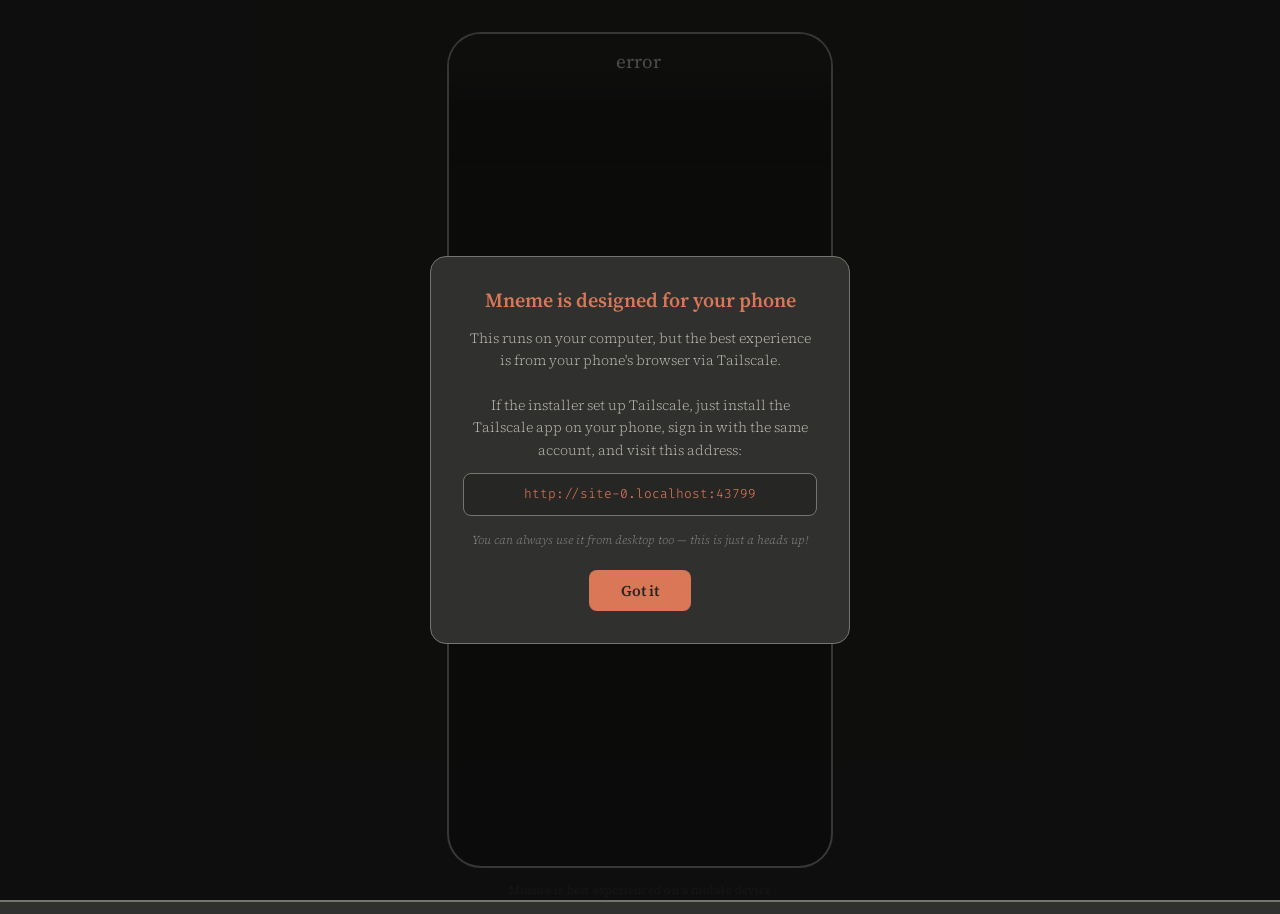
==== src/frontend/index.html @ 17cf58af "Mneme v14.0.0 — local-first AI memory system 14 phases of development. Full changelog in docs/develo" ====
<!DOCTYPE html>
<html lang="en">
<head>
    <meta charset="UTF-8">
    <meta name="viewport" content="width=device-width, initial-scale=1.0, viewport-fit=cover, interactive-widget=resizes-content">
    <title>Mneme Memory System</title>
    <link rel="icon" type="image/svg+xml" href="favicon.svg">
    <link rel="preconnect" href="https://fonts.googleapis.com">
    <link rel="preconnect" href="https://fonts.gstatic.com" crossorigin>
    <link href="https://fonts.googleapis.com/css2?family=Fira+Code:wght@400;500&family=Source+Serif+4:ital,opsz,wght@0,8..60,400;0,8..60,600;1,8..60,400&display=swap" rel="stylesheet">
    <link rel="stylesheet" href="style.css">
</head>
<body>
    <!-- Loading overlay — Mneme logo animation (shown during startup / profile switch) -->
    <div class="loading-overlay" id="loadingOverlay">
        <canvas id="loadingCanvas"></canvas>
    </div>

    <div class="app-container">

        <!-- Progressive blur layers (6 stacked, simulate variable blur under header) -->
        <div class="blur-layer blur-layer-1" aria-hidden="true"></div>
        <div class="blur-layer blur-layer-2" aria-hidden="true"></div>
        <div class="blur-layer blur-layer-3" aria-hidden="true"></div>
        <div class="blur-layer blur-layer-4" aria-hidden="true"></div>
        <div class="blur-layer blur-layer-5" aria-hidden="true"></div>
        <div class="blur-layer blur-layer-6" aria-hidden="true"></div>

        <!-- Header -->
        <header class="header" id="chatHeader">
            <div class="header-left">
                <button class="header-btn" id="backBtn" style="display:none" title="Back" aria-label="Go back">
                    <img src="assets/arrow-back.svg" alt="" width="16" height="14">
                </button>
            </div>
            <div class="header-center" id="headerCenter">
                <span class="header-profile-name" id="profileName"></span>
                <span class="header-model-label" id="headerModelLabel"></span>
            </div>
            <div class="header-right">
                <button class="header-btn" id="forwardBtn" style="display:none" title="Back to conversation" aria-label="Back to conversation">
                    <img src="assets/arrow-back.svg" alt="" width="16" height="14" style="transform:scaleX(-1)">
                </button>
                <button class="header-btn" id="settingsBtnHeader" style="display:none" title="Settings" aria-label="Open settings">
                    <img src="assets/icon-settings.svg" alt="" width="20" height="20">
                </button>
            </div>
        </header>


        <!-- Starting Screen (shown when no history) -->
        <div class="starting-screen" id="startingScreen">
            <div class="starting-icon">
                <div class="model-badge" id="modelBadge">
                    <img class="model-badge-icon" id="modelBadgeIcon" src="assets/model-sonnet.svg" alt="" width="22" height="22">
                    <span class="model-badge-text" id="modelBadgeText">Sonnet</span>
                    <span class="model-badge-version" id="modelBadgeVersion">4.5</span>
                </div>
                <!-- Model selector wrap — shown/hidden as unit, in flow -->
                <div class="model-selector-wrap" id="modelSelectorWrap">
                    <div class="model-selector" id="modelSelector">
                        <button class="model-selector-item" data-model-id="claude-opus-4-6">
                            <img src="assets/model-opus.svg" alt="" width="18" height="18">
                            <span class="model-name">Opus</span><span class="model-version"> 4.6</span>
                        </button>
                        <button class="model-selector-item" data-model-id="claude-sonnet-4-6">
                            <img src="assets/model-sonnet.svg" alt="" width="18" height="18">
                            <span class="model-name">Sonnet</span><span class="model-version"> 4.6</span>
                        </button>
                        <button class="model-selector-item" data-model-id="claude-haiku-4-5">
                            <img src="assets/model-haiku.svg" alt="" width="18" height="18">
                            <span class="model-name">Haiku</span><span class="model-version"> 4.5</span>
                        </button>
                    </div>
                    <div class="model-selector-footer">
                        <button class="model-selector-item others" id="modelOthersBtn">Others</button>
                    </div>
                </div>
            </div>
            <h1 class="starting-headline" id="startingHeadline">Pick a model and we can get started!</h1>
        </div>

        <!-- Profile Selector -->
        <div class="profile-selector hidden" id="profileSelector">
            <div class="profile-selector-wrap">
                <div class="profile-card" id="profileCard">
                    <!-- Rows populated dynamically by JS -->
                </div>
                <div class="profile-new-instance" id="profileNewInstance">
                    New instance
                </div>
            </div>
            <h1 class="profile-greeting" id="profileGreeting"></h1>
        </div>

        <!-- Messages Container (hidden until chat active) -->
        <main class="messages-container hidden" id="messagesContainer">
        </main>

        <!-- Status Float (collapsed bar / expandable cube above input) -->
        <div class="status-float hidden" id="statusFloat">
            <div class="status-float-inner">
                <!-- Status Log Panel (expands above notification bar) -->
                <div class="status-log-panel" id="statusLogPanel"></div>

                <!-- Notification Bar -->
                <div class="notification-bar idle" id="notificationBar">
                    <span class="spinner" id="statusSpinner"></span>
                    <span class="notification-bar-text" id="statusLogHeaderText"></span>
                </div>
            </div>
        </div>

        <!-- Input wrapper — anchors wave controls above input regardless of input height -->
        <div class="input-wrapper" id="inputWrapper">

        <!-- Wave canvas — positioned at bottom: 22px so its center (32px) aligns with wave controls -->
        <canvas id="streamingWave" class="streaming-wave-canvas" aria-hidden="true"></canvas>

        <!-- Wave-level controls (absolute, on the canvas line) -->
        <button class="scroll-to-bottom" id="scrollToBottom" title="Scroll to bottom" aria-label="Scroll to bottom">
            <svg class="chevron-icon chevron-down" viewBox="0 0 16 16" width="20" height="20" fill="none" stroke="currentColor" stroke-width="1.5" stroke-linecap="round" stroke-linejoin="round" aria-hidden="true"><polyline points="6,3 11,8 6,13"/></svg>
        </button>
        <button class="stop-btn" id="stopBtn" title="Stop response" aria-label="Stop response">
            <span class="stop-icon"></span>
        </button>
        <!-- Status pill — shown during continuation phase (command/retrieval results) -->
        <div class="wave-pill" id="wavePill" style="display:none"><span id="wavePillText"></span></div>

        <!-- Input Area -->
        <div class="input-container" id="inputContainer">
            <div class="pending-attachments" id="pendingAttachments"></div>
            <textarea
                class="input-field"
                id="messageInput"
                placeholder="Write to..."
                rows="1"
                aria-label="Message input"
            ></textarea>
            <div class="input-row">
                <div class="input-left-icons">
                    <button class="input-icon-btn" id="attachBtn" title="Attach file" aria-label="Attach file">
                        <img src="assets/icon-plus.svg" alt="" width="17" height="17">
                    </button>
                </div>
                <button class="send-btn" id="sendBtn" title="Send message" aria-label="Send message">
                    <svg class="chevron-icon chevron-up" viewBox="0 0 16 16" width="20" height="20" fill="none" stroke="currentColor" stroke-width="1.5" stroke-linecap="round" stroke-linejoin="round" aria-hidden="true"><polyline points="6,3 11,8 6,13"/></svg>
                </button>
            </div>
            <input type="file" id="fileInput" style="display: none"
                   accept="image/*,.pdf,.txt,.md,.json,.csv">
        </div>
        </div><!-- /input-wrapper -->

        <div class="bottom-drawer-overlay" id="bottomDrawerOverlay"></div>
        <div class="bottom-drawer" id="bottomDrawer">
            <button class="bottom-drawer-option" id="drawerAttachOption">
                <span class="drawer-option-glyph">+</span>
                <span class="drawer-option-label">Attach file</span>
            </button>
            <button class="bottom-drawer-option" id="drawerCommandOption">
                <span class="drawer-option-glyph">@</span>
                <span class="drawer-option-label">Insert command</span>
            </button>
        </div>
        <div class="bottom-drawer commands-drawer" id="commandsDrawer">
            <div class="commands-drawer-body">
                <div class="cmd-section">
                    <div class="cmd-section-label">Memory</div>
                    <div class="cmd-section-desc">Mark messages as important and manage what surfaces in context.</div>
                    <div class="cmd-pills">
                        <button class="cmd-pill" data-cmd="@remember ">save message</button>
                        <button class="cmd-pill" data-cmd="@forget ">archive topic</button>
                    </div>
                </div>
                <div class="cmd-section">
                    <div class="cmd-section-label">Entities</div>
                    <div class="cmd-section-desc">People, places, and projects Mneme tracks with persistent summaries.</div>
                    <div class="cmd-pills">
                        <button class="cmd-pill" data-cmd="@entity list">all entities</button>
                        <button class="cmd-pill" data-cmd="@entity view ">view one</button>
                        <button class="cmd-pill" data-cmd="@entity ">load entity</button>
                    </div>
                </div>
                <div class="cmd-section">
                    <div class="cmd-section-label">Concepts</div>
                    <div class="cmd-section-desc">Named narrative patterns that shape context automatically.</div>
                    <div class="cmd-pills">
                        <button class="cmd-pill" data-cmd="@concept list">full list</button>
                        <button class="cmd-pill" data-cmd="@concept view ">view one</button>
                        <button class="cmd-pill" data-cmd="@concept create ">create new</button>
                        <button class="cmd-pill" data-cmd="@concept edit ">edit existing</button>
                        <button class="cmd-pill" data-cmd="@concept delete ">delete existing</button>
                    </div>
                </div>
                <div class="cmd-section">
                    <div class="cmd-section-label">Files &amp; Artifacts</div>
                    <div class="cmd-section-desc">Uploaded files, attachments, and saved creative or technical work.</div>
                    <div class="cmd-pills">
                        <button class="cmd-pill" data-cmd="@file list">all files</button>
                        <button class="cmd-pill" data-cmd="@file view ">view one</button>
                        <button class="cmd-pill" data-cmd="@describe ">add description</button>
                        <button class="cmd-pill" data-cmd="@artifact ">save artifact</button>
                    </div>
                </div>
            </div>
        </div>
        <!-- Settings Page (full-screen, replaces chat) -->
        <div class="settings-page" id="settingsPage">
            <div class="settings-top-bar">
                <button class="settings-back-btn" id="settingsBackBtn" aria-label="Back">
                    <img src="assets/arrow-back.svg" alt="" width="16" height="14">
                </button>
                <span class="settings-top-label">Profile settings</span>
            </div>
            <div class="settings-page-body">

                <!-- ── IDENTITY ── -->
                <div class="setting-section">
                    <div class="setting-name">Identity</div>
                    <div class="setting-identity-fields" id="identityFields">
                        <div class="setting-identity-field">
                            <span class="setting-identity-label">Your name</span>
                            <div class="setting-input-wrap">
                                <input type="text" class="setting-text-input" id="settingUserName" placeholder="Human" disabled>
                                <button class="setting-field-edit-btn" aria-label="Edit" data-target="settingUserName">
                                    <svg width="14" height="14" viewBox="0 0 14 14" fill="none" stroke="currentColor" stroke-width="1.3" stroke-linecap="round" stroke-linejoin="round">
                                        <path d="M8.5 2.5l3 3M1.5 9.5l-0.5 3.5 3.5-0.5 8-8-3-3z"/>
                                    </svg>
                                </button>
                            </div>
                        </div>
                        <div class="setting-identity-field">
                            <span class="setting-identity-label">Instance name</span>
                            <div class="setting-input-wrap">
                                <input type="text" class="setting-text-input" id="settingInstanceName" placeholder="Assistant" disabled>
                                <button class="setting-field-edit-btn" aria-label="Edit" data-target="settingInstanceName">
                                    <svg width="14" height="14" viewBox="0 0 14 14" fill="none" stroke="currentColor" stroke-width="1.3" stroke-linecap="round" stroke-linejoin="round">
                                        <path d="M8.5 2.5l3 3M1.5 9.5l-0.5 3.5 3.5-0.5 8-8-3-3z"/>
                                    </svg>
                                </button>
                            </div>
                        </div>
                    </div>
                </div>

                <div class="settings-divider"></div>

                <!-- ── MODEL ── -->
                <div class="setting-section">
                    <div class="setting-name">Model</div>
                    <div class="setting-desc">AI model for this profile</div>
                    <div class="setting-model-select">
                        <select class="setting-dropdown" id="settingModelDefault">
                            <option value="claude-sonnet-4-6">Sonnet 4.6</option>
                            <option value="claude-opus-4-6">Opus 4.6</option>
                            <option value="claude-haiku-4-5">Haiku 4.5</option>
                        </select>
                    </div>
                </div>

                <div class="setting-section setting-section-toggle">
                    <div class="setting-toggle-row">
                        <div>
                            <div class="setting-name">Use Haiku (testing mode)</div>
                            <div class="setting-desc">Switch to Haiku for cheap testing</div>
                        </div>
                        <label class="toggle-switch">
                            <input type="checkbox" id="settingTestingModel">
                            <span class="toggle-track"><span class="toggle-thumb"></span></span>
                        </label>
                    </div>
                </div>

                <!-- Temperature (hidden when thinking is enabled) -->
                <div class="setting-section" id="settingTemperatureSection">
                    <div class="setting-name">Temperature</div>
                    <div class="setting-desc">Response randomness. Hidden when thinking is enabled (fixed at 1.0).</div>
                    <div class="setting-slider-wrap">
                        <input class="setting-slider" type="range" id="settingTemperature" min="0" max="1" step="0.1">
                        <div class="setting-slider-value" id="settingTemperatureValue">1.0</div>
                    </div>
                </div>

                <div class="settings-divider"></div>

                <!-- ── THINKING ── -->
                <div class="setting-section setting-section-toggle">
                    <div class="setting-toggle-row">
                        <div>
                            <div class="setting-name">Extended thinking</div>
                            <div class="setting-desc">Chain-of-thought reasoning before responses. Requires streaming.</div>
                        </div>
                        <label class="toggle-switch">
                            <input type="checkbox" id="settingThinkingEnabled">
                            <span class="toggle-track"><span class="toggle-thumb"></span></span>
                        </label>
                    </div>
                </div>

                <div class="setting-section" id="settingThinkingBudgetSection">
                    <div class="setting-name">Thinking budget</div>
                    <div class="setting-desc">Max tokens for thinking before each response</div>
                    <div class="setting-slider-wrap">
                        <input class="setting-slider" type="range" id="settingThinkingBudget" min="5000" max="50000" step="1000">
                        <div class="setting-slider-value" id="settingThinkingBudgetValue">10000</div>
                    </div>
                </div>

                <div class="settings-divider"></div>

                <!-- ── CONTEXT ── -->
                <div class="setting-section">
                    <div class="setting-name">Recent messages budget</div>
                    <div class="setting-desc">Token budget for recent conversation history (active tier)</div>
                    <div class="setting-slider-wrap">
                        <input class="setting-slider" type="range" id="settingRecentTokens" min="5000" max="200000" step="5000">
                        <div class="setting-slider-value" id="settingRecentTokensValue">70000</div>
                    </div>
                </div>

                <div class="settings-divider"></div>

                <!-- ── RETRIEVAL ── -->
                <div class="settings-scope-label">All profiles</div>
                <div class="setting-section">
                    <div class="setting-name">Retrieval sensitivity</div>
                    <div class="setting-desc">How closely memories must match to get shown to AI. Lower is broader.</div>
                    <div class="setting-slider-wrap">
                        <input class="setting-slider" type="range" id="settingRetrieval" min="0.1" max="0.6" step="0.05">
                        <div class="setting-slider-value" id="settingRetrievalValue">0.25</div>
                    </div>
                </div>

                <div class="setting-section">
                    <div class="setting-name">Memory retrieval limit</div>
                    <div class="setting-desc">How many memory messages get retrieved to AI per turn</div>
                    <div class="setting-slider-wrap">
                        <input class="setting-slider" type="range" id="settingMaxRetrieval" min="3" max="30" step="1">
                        <div class="setting-slider-value" id="settingMaxRetrievalValue">10</div>
                    </div>
                </div>

                <div class="setting-section">
                    <div class="setting-name">Entity summaries per turn</div>
                    <div class="setting-desc">How many entity summaries are injected into context</div>
                    <div class="setting-slider-wrap">
                        <input class="setting-slider" type="range" id="settingMaxEntities" min="1" max="8" step="1">
                        <div class="setting-slider-value" id="settingMaxEntitiesValue">3</div>
                    </div>
                </div>

                <div class="setting-section">
                    <div class="setting-name">Concepts per turn</div>
                    <div class="setting-desc">How many narrative concepts are injected into context</div>
                    <div class="setting-slider-wrap">
                        <input class="setting-slider" type="range" id="settingMaxConcepts" min="1" max="5" step="1">
                        <div class="setting-slider-value" id="settingMaxConceptsValue">2</div>
                    </div>
                </div>

                <div class="setting-section">
                    <div class="setting-name">Recent files shown</div>
                    <div class="setting-desc">How many file attachments are listed in context</div>
                    <div class="setting-slider-wrap">
                        <input class="setting-slider" type="range" id="settingMaxFiles" min="1" max="15" step="1">
                        <div class="setting-slider-value" id="settingMaxFilesValue">5</div>
                    </div>
                </div>

                <div class="setting-section">
                    <div class="setting-name">Retrieval weights</div>
                    <div class="setting-desc">How retrieval scores are balanced. Drag handles to adjust.</div>
                    <div class="setting-weights-bar" id="settingWeightsBar">
                        <div class="weight-zone weight-semantic" id="weightSemantic">
                            <span class="weight-label">Semantic</span>
                            <span class="weight-value" id="weightSemanticValue">0.4</span>
                        </div>
                        <div class="weight-handle" id="weightHandle1" tabindex="0"></div>
                        <div class="weight-zone weight-importance" id="weightImportance">
                            <span class="weight-label">Importance</span>
                            <span class="weight-value" id="weightImportanceValue">0.4</span>
                        </div>
                        <div class="weight-handle" id="weightHandle2" tabindex="0"></div>
                        <div class="weight-zone weight-recency" id="weightRecency">
                            <span class="weight-label">Recency</span>
                            <span class="weight-value" id="weightRecencyValue">0.2</span>
                        </div>
                        <div class="weight-handle" id="weightHandle3" tabindex="0"></div>
                        <div class="weight-zone weight-entity-match" id="weightEntityMatch">
                            <span class="weight-label">Match</span>
                            <span class="weight-value" id="weightEntityMatchValue">0.15</span>
                        </div>
                    </div>
                </div>

                <div class="setting-section">
                    <div class="setting-name">Deep archive age</div>
                    <div class="setting-desc">Messages older than this require @recall --deep to search</div>
                    <div class="setting-slider-wrap">
                        <input class="setting-slider" type="range" id="settingArchiveAge" min="30" max="365" step="15">
                        <div class="setting-slider-value" id="settingArchiveAgeValue">180</div>
                    </div>
                </div>

                <div class="settings-divider"></div>

                <!-- ── FEATURES ── -->
                <div class="settings-scope-label">Profile settings</div>
                <div class="setting-section">
                    <div class="setting-name">Features</div>
                </div>

                <div class="setting-section setting-section-toggle">
                    <div class="setting-toggle-row">
                        <div>
                            <div class="setting-toggle-name">Narrative concepts</div>
                            <div class="setting-desc">Keyword-triggered interpretive meta-memories</div>
                        </div>
                        <label class="toggle-switch">
                            <input type="checkbox" id="settingConcepts">
                            <span class="toggle-track"><span class="toggle-thumb"></span></span>
                        </label>
                    </div>
                </div>

                <div class="setting-section setting-section-toggle">
                    <div class="setting-toggle-row">
                        <div>
                            <div class="setting-toggle-name">Entity summaries</div>
                            <div class="setting-desc">Auto-generated historical context per entity</div>
                        </div>
                        <label class="toggle-switch">
                            <input type="checkbox" id="settingEntities">
                            <span class="toggle-track"><span class="toggle-thumb"></span></span>
                        </label>
                    </div>
                </div>

                <div class="setting-section setting-section-toggle">
                    <div class="setting-toggle-row">
                        <div>
                            <div class="setting-toggle-name">File attachments</div>
                            <div class="setting-desc">Images, PDFs, text, and JSON files</div>
                        </div>
                        <label class="toggle-switch">
                            <input type="checkbox" id="settingAttachments">
                            <span class="toggle-track"><span class="toggle-thumb"></span></span>
                        </label>
                    </div>
                </div>

                <div class="setting-section setting-section-toggle">
                    <div class="setting-toggle-row">
                        <div>
                            <div class="setting-toggle-name">Text-to-speech</div>
                            <div class="setting-desc">ElevenLabs TTS. Requires API key in config.json.</div>
                            <a href="https://elevenlabs.io/app/voice-library" target="_blank" class="setting-feature-link" id="ttsVoiceLink" style="display:none">Browse voices on ElevenLabs</a>
                        </div>
                        <label class="toggle-switch">
                            <input type="checkbox" id="settingTTS">
                            <span class="toggle-track"><span class="toggle-thumb"></span></span>
                        </label>
                    </div>
                </div>

                <div class="setting-section setting-section-toggle">
                    <div class="setting-toggle-row">
                        <div>
                            <div class="setting-toggle-name">Timeline</div>
                            <div class="setting-desc">7-day rolling window of daily summaries</div>
                        </div>
                        <label class="toggle-switch">
                            <input type="checkbox" id="settingTimeline">
                            <span class="toggle-track"><span class="toggle-thumb"></span></span>
                        </label>
                    </div>
                </div>

                <div class="setting-section setting-section-toggle">
                    <div class="setting-toggle-row">
                        <div>
                            <div class="setting-toggle-name">AI Notes</div>
                            <div class="setting-desc">Persistent AI-managed notes in named sections</div>
                        </div>
                        <label class="toggle-switch">
                            <input type="checkbox" id="settingNotes">
                            <span class="toggle-track"><span class="toggle-thumb"></span></span>
                        </label>
                    </div>
                </div>

                <!-- ── SAVE ── -->
                <button class="settings-save-btn" id="settingsSaveBtn">Save changes</button>
                <div class="settings-save-status" id="settingsSaveStatus"></div>

                <div class="settings-divider"></div>

                <!-- ── API KEYS ── -->
                <div class="settings-scope-label">All profiles</div>
                <div class="setting-section">
                    <div class="setting-name">API Keys</div>
                    <div class="setting-desc">Keys are stored locally and sent only to their respective providers</div>
                    <div class="setting-identity-row">
                        <div class="setting-identity-fields" id="apiKeyFields">
                            <div class="setting-identity-field">
                                <span class="setting-identity-label">Anthropic</span>
                                <input type="password" class="setting-text-input" id="settingAnthropicKey" placeholder="sk-ant-..." disabled>
                            </div>
                            <div class="setting-identity-field">
                                <span class="setting-identity-label">OpenAI</span>
                                <input type="password" class="setting-text-input" id="settingOpenaiKey" placeholder="sk-..." disabled>
                            </div>
                            <div class="setting-identity-field">
                                <span class="setting-identity-label">ElevenLabs</span>
                                <input type="password" class="setting-text-input" id="settingElevenlabsKey" placeholder="Optional" disabled>
                            </div>
                        </div>
                        <button class="setting-edit-btn" id="apiKeyEditBtn">Edit</button>
                    </div>
                </div>

                <div class="settings-divider"></div>

                <!-- ── STATS (read-only) ── -->
                <div class="setting-section">
                    <div class="setting-name">Context budgets</div>
                    <div class="stats-grid">
                        <span class="stats-label">Recent</span>
                        <span class="stats-value" id="statRecentBudget">—</span>
                        <span class="stats-label">Memory</span>
                        <span class="stats-value" id="statMemoryBudget">—</span>
                        <span class="stats-label">Entity</span>
                        <span class="stats-value" id="statEntityBudget">—</span>
                        <span class="stats-label">Concept</span>
                        <span class="stats-value" id="statConceptBudget">—</span>
                    </div>
                </div>

                <div class="setting-section">
                    <div class="setting-name">Memory tiers</div>
                    <div class="stats-grid">
                        <span class="stats-label">Active</span>
                        <span class="stats-value" id="statActiveTier">—</span>
                        <span class="stats-label">Standard</span>
                        <span class="stats-value" id="statStandardTier">—</span>
                        <span class="stats-label">Deep archive</span>
                        <span class="stats-value" id="statDeepTier">—</span>
                    </div>
                </div>

                <div class="setting-section">
                    <a href="https://console.anthropic.com/workspaces/default/cost" target="_blank" class="settings-external-link">
                        View usage on Anthropic Console
                    </a>
                </div>

            </div>
        </div>

        <!-- Model change confirmation popup -->
        <div class="settings-confirm-overlay" id="settingsConfirmOverlay">
            <div class="settings-confirm-box">
                <div class="settings-confirm-text" id="settingsConfirmText"></div>
                <div class="settings-confirm-actions">
                    <button class="settings-confirm-cancel" id="settingsConfirmCancel">Cancel</button>
                    <button class="settings-confirm-ok" id="settingsConfirmOk">Change</button>
                </div>
            </div>
        </div>

    </div><!-- /app-container -->

    <!-- Loading Indicator (hidden) -->
    <div class="loading-indicator" id="loadingIndicator">
        <span class="loading-dots">AI is thinking</span>
    </div>

    <!-- Error Banner -->
    <div class="error-banner" id="errorBanner" role="alert">
        <span class="error-message" id="errorMessage"></span>
        <button class="error-close" id="errorClose" aria-label="Close error message">&times;</button>
    </div>




    <p class="desktop-hint" aria-hidden="true">Mneme is best experienced on a mobile device</p>
    <p class="resize-notice">Make the window a little taller to use Mneme</p>

    <!-- Mobile access notification — shown once on first desktop visit -->
    <div class="mobile-notify-overlay" id="mobileNotifyOverlay">
        <div class="mobile-notify-card">
            <div class="mobile-notify-title">Mneme is designed for your phone</div>
            <div class="mobile-notify-body">
                This runs on your computer, but the best experience is from your phone's browser via Tailscale.
                <br><br>
                If the installer set up Tailscale, just install the Tailscale app on your phone, sign in with the same account, and visit this address:
                <div class="mobile-notify-url" id="mobileNotifyUrl"></div>
                <span class="mobile-notify-hint">You can always use it from desktop too — this is just a heads up!</span>
            </div>
            <button class="mobile-notify-dismiss" id="mobileNotifyDismiss">Got it</button>
        </div>
    </div>

    <script src="app.js"></script>
</body>
</html>
---- src/frontend/style.css ----
/* Mneme Memory System - Warm Dark Theme
   Source Serif 4 for prose, Fira Code for status. Coral accents.
*/

@import url('https://fonts.googleapis.com/css2?family=Source+Serif+4:ital,opsz,wght@0,8..60,300;0,8..60,400;0,8..60,600;1,8..60,300;1,8..60,400&family=Fira+Code:wght@300;400&display=swap');

* {
    margin: 0;
    padding: 0;
    box-sizing: border-box;
}

:root {
    /* Colors */
    --slate: #262624;
    --gravel: #30302e;
    --granite: #878787;
    --andesite: #a2a2a2;
    --chalk: #76746e;
    --coral: #d97757;
    --coral-50: rgba(217, 119, 87, 0.5);
    --coral-15: rgba(217, 119, 87, 0.15);
    --coral-20: rgba(217, 119, 87, 0.2);
    --white: #ffffff;
    --error: #ff4444;

    /* Borders */
    --border: 2px;
    --border-light: 1px;

    /* Typography */
    --font-serif: 'Source Serif 4', Georgia, 'Times New Roman', serif;
    --font-mono: 'Fira Code', 'SF Mono', 'Cascadia Code', Consolas, monospace;
    --fs: 15px;
    --fs-small: 12px;
    --fs-heading: 38px;
    --lh: 22px;
    --lh-body: 20px;

    /* Effects */
    --shadow-card: 0px 4px 8px rgba(0, 0, 0, 0.1);
    --shadow-input: 0px -2px 5px rgba(0, 0, 0, 0.15);

    /* Header height */
    --header-h: 78px;

    /* Safe areas */
    --safe-area-top: env(safe-area-inset-top);
    --safe-area-bottom: env(safe-area-inset-bottom);
    --safe-area-left: env(safe-area-inset-left);
    --safe-area-right: env(safe-area-inset-right);
}

body {
    font-family: var(--font-serif);
    font-size: var(--fs);
    font-weight: 300;
    line-height: var(--lh);
    background-color: var(--slate);
    color: var(--white);
    height: 100vh;
    height: 100dvh;
    display: flex;
    flex-direction: column;
    align-items: center;
    overflow: hidden;
    padding-top: var(--safe-area-top);
    padding-left: var(--safe-area-left);
    padding-right: var(--safe-area-right);
    padding-bottom: var(--safe-area-bottom);
    -webkit-font-smoothing: antialiased;
    -moz-osx-font-smoothing: grayscale;
}

/* ── APP CONTAINER ──────────────────────────────── */

.app-container {
    width: 100%;
    max-width: 650px;
    height: 100%;
    display: flex;
    flex-direction: column;
    position: relative;
    overflow: clip;
}

/* Progressive blur zone — 5 layers, each with its own height so layers are fully
   opaque across most of their range. Only the last ~4px fades to transparent,
   minimising the "foggy scatter" that comes from blending semi-opaque blurred
   content with the original. Result: defocused text at top → sharp text below.

   Each layer fades in at the top AND out at the bottom (transparent→black→black→transparent)
   so the zone entry is soft, not abrupt. Heights use equal +14px steps, extended lower.
   Layer heights: 20 → 34 → 48 → 62 → 76 → 90px. All start at top: 36px (text baseline). */
.blur-layer {
    position: absolute;
    top: 36px;
    left: 0;
    right: 0;
    z-index: 99;  /* behind header (100), in front of messages */
    pointer-events: none;
}
/* Layer 1 — 20px, heaviest blur. Fade-in ~25% (~5px), fade-out last 30%. */
.blur-layer-1 {
    height: 20px;
    backdrop-filter: blur(20px);
    -webkit-backdrop-filter: blur(20px);
    -webkit-mask-image: linear-gradient(to bottom, transparent 0%, black 25%, black 70%, transparent 100%);
    mask-image: linear-gradient(to bottom, transparent 0%, black 25%, black 70%, transparent 100%);
}
/* Layer 2 — 34px (+14px). Fade-in ~15% (~5px). */
.blur-layer-2 {
    height: 34px;
    backdrop-filter: blur(12px);
    -webkit-backdrop-filter: blur(12px);
    -webkit-mask-image: linear-gradient(to bottom, transparent 0%, black 15%, black 80%, transparent 100%);
    mask-image: linear-gradient(to bottom, transparent 0%, black 15%, black 80%, transparent 100%);
}
/* Layer 3 — 48px (+14px). Fade-in ~10% (~5px). */
.blur-layer-3 {
    height: 48px;
    backdrop-filter: blur(6px);
    -webkit-backdrop-filter: blur(6px);
    -webkit-mask-image: linear-gradient(to bottom, transparent 0%, black 10%, black 84%, transparent 100%);
    mask-image: linear-gradient(to bottom, transparent 0%, black 10%, black 84%, transparent 100%);
}
/* Layer 4 — 62px (+14px). Fade-in ~8% (~5px). */
.blur-layer-4 {
    height: 62px;
    backdrop-filter: blur(3px);
    -webkit-backdrop-filter: blur(3px);
    -webkit-mask-image: linear-gradient(to bottom, transparent 0%, black 8%, black 87%, transparent 100%);
    mask-image: linear-gradient(to bottom, transparent 0%, black 8%, black 87%, transparent 100%);
}
/* Layer 5 — 92px (+16px), barely defocused. Fade-out starts at 76% for
   a longer, gentler taper so it doesn't cut off mid-word. */
.blur-layer-5 {
    height: 92px;
    backdrop-filter: blur(1.5px);
    -webkit-backdrop-filter: blur(1.5px);
    -webkit-mask-image: linear-gradient(to bottom, transparent 0%, black 6%, black 76%, transparent 100%);
    mask-image: linear-gradient(to bottom, transparent 0%, black 6%, black 76%, transparent 100%);
}
/* Layer 6 — 112px (+20px), whisper blur — text almost sharp, eases the zone to zero. */
.blur-layer-6 {
    height: 112px;
    backdrop-filter: blur(0.6px);
    -webkit-backdrop-filter: blur(0.6px);
    -webkit-mask-image: linear-gradient(to bottom, transparent 0%, black 5%, black 78%, transparent 100%);
    mask-image: linear-gradient(to bottom, transparent 0%, black 5%, black 78%, transparent 100%);
}

/* ── HEADER (absolute overlay — messages scroll under gradient) ── */

.header {
    position: absolute;
    top: 0;
    left: 0;
    right: 0;
    z-index: 100;
    height: var(--header-h);
    /* Figma: backdrop-blur 0px — gradient only, no blur */
    background: linear-gradient(to bottom, #30302e 0%, #30302e 45%, rgba(48, 48, 46, 0) 100%);
    display: flex;
    align-items: flex-start;
    justify-content: space-between;
    padding: 16px 16px 0;
    pointer-events: none;
}

.header-left,
.header-right,
.header-center {
    pointer-events: auto;
}

.header-left,
.header-right {
    flex-shrink: 0;
    display: flex;
    align-items: center;
}

.header-center {
    flex: 1;
    display: flex;
    align-items: center;
    justify-content: center;
    gap: 4px;
    cursor: pointer;
}

.header-profile-name {
    font-family: var(--font-serif);
    font-size: 19px;
    font-weight: 400;
    color: var(--white);
    white-space: nowrap;
}

.header-model-label {
    font-family: var(--font-serif);
    font-size: 19px;
    font-weight: 400;
    color: var(--granite);
    white-space: nowrap;
}

.header-btn {
    background: none;
    border: none;
    cursor: pointer;
    padding: 4px 6px;
    display: flex;
    align-items: center;
    justify-content: center;
    opacity: 0.8;
    transition: opacity 0.15s;
}

.header-btn:hover {
    opacity: 1;
}

.header-btn img {
    display: block;
}

/* ── STARTING SCREEN ─────────────────────────────── */

.starting-screen {
    flex: 1;
    display: flex;
    flex-direction: column;
    align-items: center;
    justify-content: center;
    padding: 0 108px 160px;
    padding-top: calc(var(--header-h) + 30px);
    gap: 20px;
}

.starting-screen.hidden {
    display: none;
}

.starting-icon {
    display: flex;
    flex-direction: column;
    align-items: center;
}

.model-badge {
    display: flex;
    align-items: center;
    gap: 7px;
    background: var(--gravel);
    border: var(--border) solid var(--chalk);
    border-radius: 20px;
    padding: 7px 14px 7px 10px;
    cursor: pointer;
    white-space: nowrap;
}

.model-badge-icon {
    width: 22px;
    height: 22px;
    flex-shrink: 0;
}

.model-badge-text {
    font-family: var(--font-serif);
    font-size: var(--fs);
    font-weight: 400;
    color: var(--white);
}

.model-badge-version {
    font-family: var(--font-serif);
    font-size: var(--fs);
    font-weight: 400;
    color: var(--granite);
}

.starting-headline {
    font-family: var(--font-serif);
    font-size: var(--fs-heading);
    font-weight: 400;
    color: var(--white);
    text-align: center;
    line-height: 1.15;
}

/* Typewriter cursor for starting headline during profile creation */
.starting-headline .typewriter-cursor {
    display: inline-block;
    width: 2px;
    height: 0.9em;
    background: var(--coral);
    margin-left: 2px;
    vertical-align: baseline;
    animation: blink 0.6s step-end infinite;
}

@keyframes blink {
    50% { opacity: 0; }
}

/* ── LOADING OVERLAY ────────────────────────────── */

.loading-overlay {
    position: fixed;
    inset: 0;
    z-index: 9999;
    background: var(--slate);
    display: flex;
    align-items: center;
    justify-content: center;
    transition: opacity 0.4s ease;
}

.loading-overlay.hidden {
    opacity: 0;
    pointer-events: none;
}

.loading-overlay canvas {
    width: 60px;
    height: 64px;
    display: block;
}

/* ── PROFILE SELECTOR ───────────────────────────── */

.profile-selector {
    flex: 1;
    display: flex;
    flex-direction: column;
    align-items: center;
    justify-content: center;
    padding: 0 60px 160px;
    padding-top: calc(var(--header-h) + 30px);
    gap: 24px;
}

.profile-selector-wrap {
    display: flex;
    flex-direction: column;
    align-items: stretch;
    width: max-content;
}

.profile-selector.hidden {
    display: none;
}

.profile-card {
    display: flex;
    flex-direction: column;
    background: var(--gravel);
    border: var(--border) solid var(--chalk);
    border-radius: 20px;
    box-shadow: var(--shadow-card);
    padding: 0;
    position: relative;
    z-index: 2;
    overflow: hidden;
}

.profile-row {
    display: flex;
    align-items: center;
    gap: 8px;
    padding: 6px 14px;
    cursor: pointer;
    border-radius: 0;
    background: none;
    border: none;
    color: var(--white);
    font-family: var(--font-serif);
    font-size: var(--fs);
    font-weight: 400;
    text-align: left;
}

.profile-row.profile-hover {
    background: rgba(217, 119, 87, 0.1);
}

.profile-row img {
    width: 18px;
    height: 18px;
    flex-shrink: 0;
}

.profile-row-name {
    color: var(--white);
}

.profile-row-model {
    color: var(--andesite);
}

.profile-row-version {
    color: var(--granite);
}

/* no active highlight for now */

.profile-new-instance {
    background: rgba(48, 48, 46, 0.5);
    border: var(--border) solid var(--chalk);
    border-top: none;
    border-radius: 0 0 20px 20px;
    position: relative;
    z-index: 1;
    margin-top: -16px;
    padding-top: 22px;
    padding-bottom: 8px;
    display: flex;
    justify-content: center;
    cursor: pointer;
    font-family: var(--font-serif);
    font-size: var(--fs);
    font-weight: 400;
    color: rgba(255, 255, 255, 0.8);
}

.profile-new-instance:hover {
    color: var(--white);
}

.profile-greeting {
    font-family: var(--font-serif);
    font-size: 27px;
    font-weight: 400;
    color: var(--white);
    text-align: center;
    line-height: 1.35;
    margin-top: 8px;
}

/* ── MESSAGES ────────────────────────────────────── */

.messages-container {
    /* Start from the very top — header gradient overlays and creates fade effect */
    flex: 1;
    overflow-y: auto;
    padding: 30px 16px 60px;
    scroll-behavior: smooth;
    /* Let touch events bubble through for scroll — header handles its own events */
    -webkit-overflow-scrolling: touch;
    /* Anchor messages to bottom when conversation is sparse */
    display: flex;
    flex-direction: column;
}

/* Spacer that consumes empty space above messages, pushing them toward the bottom.
   Shrinks to 0 when messages overflow — no effect on scroll behaviour. */
.messages-container::before {
    content: '';
    flex: 1;
}

/* When status-float is hidden its -60px margin-top overlap disappears,
   so the compensating bottom padding is no longer needed. */
.app-container:has(> .status-float.hidden) .messages-container {
    padding-bottom: 16px;
}

.messages-container.hidden {
    display: none;
}

.messages-container::-webkit-scrollbar {
    width: 3px;
}

.messages-container::-webkit-scrollbar-track {
    background: transparent;
}

.messages-container::-webkit-scrollbar-thumb {
    background: var(--chalk);
    border-radius: 2px;
    opacity: 0.5;
}

/* ── WELCOME (removed on first message) ─────────── */

.welcome-message {
    display: none;
}

/* ── MESSAGE ITEMS ───────────────────────────────── */

.message {
    margin-bottom: 16px;
    animation: fade 0.15s ease;
    position: relative;
}

@keyframes fade { from { opacity: 0; } to { opacity: 1; } }

/* User message — right-aligned bubble */
.message.user {
    display: flex;
    flex-direction: column;
    align-items: flex-end;
}

.message.user .message-content {
    background: var(--gravel);
    border: var(--border) solid var(--chalk);
    /* top-left top-right bottom-right bottom-left — 1px gives the chat "tail" */
    border-radius: 24px 24px 1px 24px;
    padding: 11px 20px 13px;
    width: fit-content;
    max-width: 100%;
    word-wrap: break-word;
    font-family: var(--font-serif);
    font-size: var(--fs);
    font-weight: 300;
    line-height: 22px;
    color: var(--white);
    transition: border-color 0.3s ease;
}

/* Extra vertical breathing room when bubble wraps to multiple lines */
.message.user .message-content.multi-line {
    padding-top: 14px;
    padding-bottom: 16px;
}

/* AI message — no bubble, light weight, left edge */
.message.assistant {
    display: flex;
    flex-direction: column;
    align-items: flex-start;
}

.message.assistant .message-content {
    color: var(--white);
    max-width: 100%;
    word-wrap: break-word;
    font-family: var(--font-serif);
    font-size: var(--fs);
    font-weight: 300;
    line-height: var(--lh);
}

.message.assistant .message-content p,
.message.intermediate .message-content p,
.message.user .message-content p {
    margin: 0 0 10px;
}

.message.assistant .message-content p:last-child,
.message.intermediate .message-content p:last-child,
.message.user .message-content p:last-child {
    margin-bottom: 0;
}

/* Tighten gaps between block elements and paragraphs */
.message-content p + ul,
.message-content p + ol {
    margin-top: -4px;
}

.message-content ul + p,
.message-content ol + p {
    margin-top: 4px;
}

.message-content p + hr {
    margin-top: 20px;
}

.message-content hr + p {
    margin-top: 0;
}


/* Markdown in messages */
.message-content strong {
    color: var(--white);
    font-weight: 600;
}

.message-content em {
    font-style: italic;
}

.message-content code {
    color: var(--coral);
    font-family: var(--font-mono);
    font-size: 13px;
    background: rgba(217, 119, 87, 0.08);
    padding: 1px 5px;
    border-radius: 3px;
}

.cmd-highlight {
    color: var(--coral);
    font-family: var(--font-mono);
    font-size: 0.88em;
}

.cmd-run-block {
    margin: 6px 0;
}

.cmd-run-block summary {
    cursor: pointer;
    user-select: none;
    list-style: none;
    font-size: 0.85em;
}

.cmd-run-block summary::before {
    content: '▸ ';
}

.cmd-run-block[open] summary::before {
    content: '▾ ';
}

.code-block {
    display: block;
    background: rgba(217, 119, 87, 0.1);
    border-radius: 6px;
    padding: 10px 14px;
    margin: 6px 0;
    overflow-x: auto;
    white-space: pre;
}

.code-block code {
    color: var(--coral);
    font-family: var(--font-mono);
    font-size: 12px;
    background: none;
    padding: 0;
    border-radius: 0;
    white-space: inherit;
}

.message-hr {
    border: none;
    border-top: var(--border-light) solid rgba(135, 135, 135, 0.35);
    margin: 20px 0;
    width: 100%;
}

.message-content a {
    color: var(--coral);
    text-decoration: underline;
    text-decoration-style: dotted;
    text-underline-offset: 2px;
}

.message-content a:hover { color: var(--white); }

/* Lists and headers in messages */
.message-content ul,
.message-content ol {
    margin: 4px 0 6px;
    padding-left: 20px;
}

.message-content li {
    margin-bottom: 4px;
    line-height: var(--lh);
}

.message-content li:last-child {
    margin-bottom: 0;
}

.message-content h1,
.message-content h2,
.message-content h3 {
    font-family: var(--font-serif);
    font-weight: 600;
    color: var(--white);
    margin: 8px 0 4px;
    line-height: 1.3;
}

.message-content h1:first-child,
.message-content h2:first-child,
.message-content h3:first-child {
    margin-top: 0;
}

.message-content h1 { font-size: 1.2em; }
.message-content h2 { font-size: 1.1em; }
.message-content h3 { font-size: 1em; }

/* Intermediate */
.message.intermediate { display: flex; justify-content: flex-start; }
.message.intermediate .message-content {
    color: var(--white);
    max-width: 100%;
    word-wrap: break-word;
    font-family: var(--font-serif);
    font-size: var(--fs);
    font-weight: 300;
    line-height: var(--lh);
}

/* Notification (routed to status log) */
.message.notification { display: none; }

/* ── MESSAGE FOOTER ──────────────────────────────── */

.message-timestamp {
    color: var(--chalk);
    font-size: 11px;
    font-family: var(--font-mono);
    font-weight: 300;
}

.message.user .message-timestamp { text-align: right; }
.message.assistant .message-timestamp { text-align: left; }

.message-footer {
    display: flex;
    align-items: center;
    gap: 20px;
    margin-top: 8px;
}

/* User footer is absolute — taken out of flow so next message positions
   from the bubble's bottom edge, not the timestamp's */
.message.user .message-footer {
    position: absolute;
    top: calc(100% + 5px);
    right: 0;
    margin-top: 0;
    justify-content: flex-end;
}
.message.assistant .message-footer,
.message.intermediate .message-footer { justify-content: space-between; }

/* ── ACTION BUTTONS (inline in footer) ────────────── */

.message-actions {
    display: flex;
    gap: 18px;
    align-items: center;
    opacity: 0;
    transition: opacity 0.3s;
}

.message.assistant:hover .message-actions,
.message.intermediate:hover .message-actions,
.message-actions:focus-within,
.message-actions.visible {
    opacity: 1;
}

.action-btn {
    background: none;
    border: none;
    cursor: pointer;
    padding: 0;
    display: flex;
    align-items: center;
    transition: opacity 0.15s;
}

.action-btn img {
    width: 13px;
    height: 13px;
    display: block;
    opacity: 0.7;
}

.action-btn:hover img {
    opacity: 1;
}

.action-btn.copy-active img {
    opacity: 1;
    filter: drop-shadow(0 0 3px rgba(217, 119, 87, 0.7));
    transition: filter 0.1s, opacity 0.1s;
}

/* TTS button in action row */
.tts-btn {
    background: none;
    border: none;
    padding: 0;
    cursor: pointer;
    display: flex;
    align-items: center;
    transition: opacity 0.15s;
}

.tts-btn img {
    width: 13px;
    height: 13px;
    display: block;
    opacity: 0.7;
}

.tts-btn:hover img { opacity: 1; }
.tts-btn.playing img { opacity: 1; filter: brightness(3) sepia(1) hue-rotate(330deg) saturate(5); }
.tts-btn.loading { opacity: 0.4; animation: pulse 1s infinite; }
@keyframes pulse { 0%, 100% { opacity: 0.3; } 50% { opacity: 0.7; } }

/* ── STATUS FLOAT (collapsed bar / expandable cube above input) ── */

/* Collapsed state (default when visible) — peeks from behind input */
.status-float {
    flex-shrink: 0;
    position: relative;
    z-index: 2;  /* Below input (z-index: 5) so it tucks behind */
    overflow: hidden;
    height: 0;
    /* Pull up into messages area so backdrop-filter has content to blur;
       tuck bottom behind input so bar peeks through rounded corners */
    margin-top: -60px;
    margin-bottom: -28px;
    /* Figma layers directly on element for collapsed state */
    background:
        linear-gradient(0deg, rgba(217, 119, 87, 0.12), rgba(217, 119, 87, 0.12)),
        linear-gradient(0deg, rgba(38, 38, 36, 0.80), rgba(38, 38, 36, 0.80));
    backdrop-filter: blur(8px);
    -webkit-backdrop-filter: blur(8px);
    border-radius: 26px 26px 0 0;
    transition: height 0.3s ease, margin-top 0.3s ease, margin-bottom 0.3s ease;
}

/* Wave active: float bar collapses behind input while wave plays */
.status-float.wave-active {
    height: 0 !important;
    margin-top: 0;
    margin-bottom: 0;
}

/* Hidden: no size or margins — zero layout impact */
.status-float.hidden {
    height: 0 !important;
    margin-top: 0;
    margin-bottom: 0;
}

/* Inner wrapper: fixed 10px from top — decouples the visible head from the tuck depth */
.status-float-inner {
    position: absolute;
    top: 10px;
    left: 0;
    right: 0;
}

/* ── Expanded state: floating cube ── */
.status-float.expanded {
    position: absolute;
    left: 0;
    right: 0;
    z-index: 110;  /* Above blur layers (99) and header (100) */
    margin-top: 0;
    margin-bottom: 0;
    padding: 0 0 16px;  /* only bottom gap — inner wrapper carries the content padding */
    overflow: visible;
    height: auto !important;
    /* Remove collapsed background — pseudo handles it */
    background: none;
    backdrop-filter: none;
    -webkit-backdrop-filter: none;
    border-radius: 0;
    transition: none;
}

/* Visual cube pseudo — only in expanded state */
.status-float.expanded::before {
    content: '';
    position: absolute;
    top: 0;
    left: 16px;
    right: 16px;
    bottom: 16px;   /* 16px gap between box bottom and input top */
    border-radius: 26px;
    background:
        linear-gradient(0deg, rgba(217, 119, 87, 0.12), rgba(217, 119, 87, 0.12)),
        linear-gradient(0deg, rgba(38, 38, 36, 0.80), rgba(38, 38, 36, 0.80));
    backdrop-filter: blur(8px);
    -webkit-backdrop-filter: blur(8px);
}

/* Inner wrapper switches to normal flow in expanded — carries all content padding */
.status-float.expanded .status-float-inner {
    position: relative;
    top: auto;
    left: auto;
    right: auto;
    padding: 22px 42px 24px;
}

/* ── STATUS LOG PANEL ────────────────────────────── */

.status-log-panel {
    position: relative;
    z-index: 1;
    max-height: 0;
    overflow: hidden;
    transition: max-height 0.2s ease;
}

.status-log-panel.expanded {
    max-height: calc(100dvh - 120px);
    overflow-y: auto;
    padding: 0;
}

.status-log-panel.fade-top {
    mask-image: linear-gradient(to bottom, transparent, black 24px);
    -webkit-mask-image: linear-gradient(to bottom, transparent, black 24px);
}

.status-log-panel.fade-bottom {
    mask-image: linear-gradient(to bottom, black calc(100% - 24px), transparent);
    -webkit-mask-image: linear-gradient(to bottom, black calc(100% - 24px), transparent);
}

.status-log-panel.fade-top.fade-bottom {
    mask-image: linear-gradient(to bottom, transparent, black 24px, black calc(100% - 24px), transparent);
    -webkit-mask-image: linear-gradient(to bottom, transparent, black 24px, black calc(100% - 24px), transparent);
}

.status-log-panel { scrollbar-width: none; }
.status-log-panel::-webkit-scrollbar { display: none; }

.status-log-line {
    padding: 0;
    font-family: var(--font-mono);
    font-size: 13px;
    color: var(--coral);
    word-wrap: break-word;
    overflow-wrap: break-word;
    white-space: pre-wrap;
    line-height: 15px;
    margin-bottom: 9px;
}

.status-log-line:last-child {
    margin-bottom: 0;
}
.status-log-line.log-info { color: var(--coral); }
.status-log-line.log-success { color: var(--coral); opacity: 0.8; }
.status-log-line.log-warning { color: var(--coral); opacity: 0.6; }
.status-log-line.log-error { color: var(--error); }
.status-log-line.log-special { color: var(--coral); }

/* ── STRUCTURED STATUS FLOAT (Phase B) ─────────── */

.status-views-wrapper {
    position: relative;  /* anchor for absolutely-positioned detail panel */
    width: 100%;
    overflow: hidden;  /* clip the detail panel sliding in from the right */
}

.status-process-list {
    flex: 0 0 100%;
    width: 100%;
    overflow-y: auto;
    scrollbar-width: none;
    transition: transform 0.28s cubic-bezier(0.4, 0, 0.2, 1);
}
.status-process-list::-webkit-scrollbar { display: none; }

/* When detail is visible, slide list left */
.detail-visible .status-process-list {
    transform: translateX(-100%);
}

.status-process-line {
    display: flex;
    align-items: flex-start;
    justify-content: space-between;
    gap: 8px;
    font-family: var(--font-mono);
    font-size: 13px;
    color: var(--coral);
    line-height: 15px;
    margin-bottom: 9px;
    word-wrap: break-word;
    overflow-wrap: break-word;
}

.status-process-line:last-child {
    margin-bottom: 0;
}

.status-process-line.has-detail {
    cursor: pointer;
}

.status-process-line.has-detail:hover .process-summary {
    text-decoration: underline;
    text-underline-offset: 2px;
}

.process-summary {
    flex: 1;
}

.process-chevron {
    flex-shrink: 0;
    opacity: 0.6;
    font-size: 16px;
    line-height: 15px;
    margin-top: -1px;
    transition: opacity 0.15s ease;
}

.status-process-line.has-detail:hover .process-chevron {
    opacity: 1;
}

.status-detail-panel {
    /* Absolutely positioned so it doesn't add height to the wrapper */
    position: absolute;
    top: 0;
    left: 100%;   /* starts just off the right edge */
    width: 100%;
    height: auto;
    min-height: 100%;
    display: flex;
    flex-direction: column;
    gap: 14px;
    transition: transform 0.28s cubic-bezier(0.4, 0, 0.2, 1);
}

/* Slide both panels left together */
.detail-visible .status-detail-panel {
    transform: translateX(-100%);
}

.process-detail-content {
    overflow-y: auto;
    scrollbar-width: none;
    display: flex;
    flex-direction: column;
    gap: 14px;
}
.process-detail-content::-webkit-scrollbar { display: none; }

.process-back-btn {
    /* Reset button defaults */
    background: none;
    border: none;
    padding: 0;
    cursor: pointer;
    /* Arrow styling — matches the send/scroll arrow aesthetic */
    display: flex;
    align-items: center;
    gap: 6px;
    color: var(--coral);
    font-family: var(--font-mono);
    font-size: 11px;
    opacity: 0.7;
    flex-shrink: 0;
    transition: opacity 0.15s ease;
    /* Draw left-pointing arrow using a rotated send-arrow shape */
    width: fit-content;
}

.process-back-btn::before {
    content: '';
    display: block;
    width: 0;
    height: 0;
    border-top: 5px solid transparent;
    border-bottom: 5px solid transparent;
    border-right: 8px solid var(--coral);
    opacity: 0.7;
}

.process-back-btn:hover {
    opacity: 1;
}

.process-back-btn:hover::before {
    opacity: 1;
}

.process-explanation {
    font-family: var(--font-mono);
    font-size: 12px;
    line-height: 16px;
    color: var(--coral);
    margin: 0;
    flex-shrink: 0;
}

.process-item-card {
    background: rgba(38, 38, 36, 0.5);
    border: var(--border-light) solid rgba(255, 255, 255, 0.3);
    padding: 14px 16px;
    flex-shrink: 0;
    border-radius: 14px;  /* default: all rounded (info items, entity summaries, etc.) */
}

/* Speech-bubble tail only for actual messages */
.process-item-card[data-sender="user"] {
    border-radius: 14px 14px 2px 14px;  /* unrounded bottom-right */
}

.process-item-card[data-sender="assistant"] {
    border-radius: 14px 14px 14px 2px;  /* unrounded bottom-left */
}

.process-item-card-inner {
    display: flex;
    flex-direction: column;
    gap: 7px;
}

.process-item-sender {
    font-family: 'Fira Mono', var(--font-mono), monospace;
    font-weight: 500;  /* Medium */
    font-size: 12px;
    line-height: 12px;
    color: rgba(255, 255, 255, 0.9);
    margin: 0;
}

.process-item-content {
    font-family: var(--font-mono);
    font-size: 12px;
    line-height: 16px;
    color: rgba(255, 255, 255, 0.8);
    margin: 0;
    word-wrap: break-word;
    overflow-wrap: break-word;
    white-space: pre-wrap;
}

.process-item-footer {
    font-family: var(--font-mono);
    font-size: 10px;
    line-height: 13px;
    color: var(--coral);
    text-align: right;
    margin: 8px 0 0;
    opacity: 0.8;
}

/* ── NOTIFICATION BAR (always visible) ──────────── */

.notification-bar {
    position: relative;
    z-index: 1;
    min-height: 40px;
    height: auto;
    display: flex;
    align-items: center;
    padding: 0 20px 20px 22px;  /* left: aligned with input-container padding-left */
    cursor: pointer;
    user-select: none;
    transition: opacity 0.3s;
}

/* Hidden when expanded — avoids showing the latest event twice */
.status-float.expanded .notification-bar {
    display: none;
}

/* Idle: slightly dimmed */
.notification-bar.idle {
    opacity: 0.5;
}

/* Active: full opacity */
.notification-bar.active {
    opacity: 1;
}

.notification-bar .spinner {
    color: var(--coral);
    width: 1em;
    text-align: center;
    flex-shrink: 0;
    font-family: var(--font-mono);
    font-size: 13px;
    margin-right: 6px;
    display: none;
}

.notification-bar.active .spinner {
    display: block;
}

.notification-bar-text {
    flex: 1;
    font-family: var(--font-mono);
    font-size: 12px;
    font-weight: 400;
    color: var(--coral);
    line-height: 17px;
    overflow: hidden;
    display: -webkit-box;
    -webkit-line-clamp: 2;
    -webkit-box-orient: vertical;
    min-width: 1px;
    min-height: 1px;
    white-space: pre-wrap;
}

/* ── INPUT BAR ───────────────────────────────────── */

.input-wrapper {
    flex-shrink: 0;
    position: relative;
    z-index: 5;
}

.input-container {
    position: relative;
    display: flex;
    flex-direction: column;
    gap: 10px;
    background: var(--gravel);
    border-top: var(--border) solid var(--chalk);
    border-left: var(--border-light) solid var(--granite);
    border-right: var(--border-light) solid var(--granite);
    border-radius: 0;
    box-shadow: var(--shadow-input);
    padding: 16px 17px calc(14px + var(--safe-area-bottom, 0px)) 22px;
    overflow: hidden;
    transition: height 0.4s ease, background-color 0.3s ease,
                border-top-color 0.3s ease, box-shadow 0.4s ease;
}

.input-container.drag-over {
    border-color: var(--coral);
}

.input-container.streaming {
    background: var(--slate);
    border-top-color: transparent;
    border-left-color: transparent;
    border-right-color: transparent;
    box-shadow: none;
    overflow: visible;
}

/* Gradient fade from messages into the slate input area — only while float bar is gone */
.app-container:has(.status-float.wave-active) .input-container.streaming::before {
    content: '';
    position: absolute;
    top: -40px;
    left: 0;
    right: 0;
    height: 40px;
    background: linear-gradient(to bottom, transparent, var(--slate));
    pointer-events: none;
    z-index: 1;
}

/* Tighten bottom padding when wave is active so last message sits ~20px above wave */
.app-container:has(.status-float.wave-active) .messages-container {
    padding-bottom: 20px;
}

.input-container.streaming .input-field,
.input-container.streaming .input-row,
.input-container.streaming .pending-attachments {
    display: none;
}

.streaming-wave-canvas {
    position: absolute;
    bottom: 22px;   /* center (22+10=32px) matches stop-btn center (12+20=32px) */
    left: 0;
    width: 100%;
    height: 20px;
    display: none;
    z-index: 9;
    pointer-events: none;
}

.input-row {
    display: flex;
    gap: 0;
    align-items: center;
    justify-content: space-between;
    margin-top: 4px;
}

.input-left-icons {
    display: flex;
    align-items: center;
    gap: 18px;
    flex-shrink: 0;
}

.input-icon-btn {
    width: 40px;
    height: 40px;
    border-radius: 50%;
    background: transparent;
    border: var(--border) solid rgba(255,255,255,0.3);
    cursor: pointer;
    padding: 0;
    display: flex;
    align-items: center;
    justify-content: center;
    flex-shrink: 0;
    opacity: 1;
    transition: opacity 0.15s;
}

.input-icon-btn img {
    display: block;
    filter: brightness(0) invert(1);
    opacity: 0.3;
}

.input-field {
    width: 100%;
    background: none;
    color: var(--white);
    border: none;
    padding: 2px 8px 2px 0;
    -webkit-appearance: none;
    appearance: none;
    font-family: var(--font-serif);
    font-size: var(--fs);
    font-weight: 300;
    line-height: var(--lh);
    height: calc(var(--lh) + 4px);
    resize: none;
    max-height: 200px;
    overflow-y: auto;
}

.input-field:focus { outline: none; }
.input-field::placeholder {
    color: var(--chalk);
    font-family: var(--font-mono);
    font-size: 14px;
    font-weight: 300;
    letter-spacing: 0.04em;
}
.input-field:disabled { opacity: 0.3; cursor: not-allowed; }

/* Send button — outlined coral circle */
.send-btn {
    width: 40px;
    height: 40px;
    border-radius: 50%;
    background: transparent;
    border: var(--border) solid var(--coral);
    cursor: pointer;
    display: flex;
    align-items: center;
    justify-content: center;
    flex-shrink: 0;
    transition: opacity 0.15s;
    opacity: 0;
}

.send-btn.has-text:not(:disabled) { opacity: 1; }
.send-btn:hover:not(:disabled) { opacity: 1; }
.send-btn:disabled { opacity: 0; cursor: not-allowed; }

.chevron-icon {
    color: var(--coral);
    display: block;
    flex-shrink: 0;
}

.chevron-up   { transform: translateY(-1px) rotate(-90deg); }
.chevron-down { transform: translateY(1px) rotate(90deg); }

/* ── WAVE-LEVEL CONTROLS ─────────────────────────── */

/* Stop button — sits on wave line at right, hidden until streaming */
.stop-btn {
    position: absolute;
    bottom: 12px;
    right: 18px;
    width: 40px;
    height: 40px;
    border-radius: 50%;
    border: var(--border) solid var(--coral);
    background: var(--slate);
    display: none;
    align-items: center;
    justify-content: center;
    cursor: pointer;
    flex-shrink: 0;
    z-index: 10;
    transition: opacity 0.15s;
}

.stop-btn.visible { display: flex; }

/* Outlined rounded square icon inside stop button */
.stop-icon {
    display: block;
    width: 14px;
    height: 14px;
    border: var(--border) solid var(--coral);
    border-radius: 3px;
    flex-shrink: 0;
}

/* X icon inside stop button when interrupted */
.stop-icon-x {
    color: var(--coral);
    font-size: 18px;
    line-height: 1;
    display: block;
}

/* Wave status pill — centered on line, shown during continuation phase */
.wave-pill {
    position: absolute;
    bottom: 12px;
    left: 50%;
    transform: translateX(-50%) scaleY(1);
    transform-origin: center center;
    height: 40px;
    border-radius: 20px;
    border: var(--border) solid var(--coral);
    background: var(--slate);
    color: var(--coral);
    font-family: var(--font-mono);
    font-size: 13px;
    font-weight: 500;
    letter-spacing: 0.02em;
    display: flex;
    align-items: center;
    padding: 0 18px;
    max-width: calc(100% - 120px);
    white-space: nowrap;
    overflow: hidden;
    text-overflow: ellipsis;
    pointer-events: auto;
    cursor: pointer;
    z-index: 10;
}

.wave-pill.animating-in {
    animation: wavePillGrow 0.28s ease-out both;
}

@keyframes wavePillGrow {
    from { transform: translateX(-50%) scaleY(0); opacity: 0; }
    55%  { transform: translateX(-50%) scaleY(1); opacity: 0; }
    to   { transform: translateX(-50%) scaleY(1); opacity: 1; }
}

/* Interrupted pill — left-aligned, shown after response is interrupted */
.wave-interrupted-pill {
    position: absolute;
    bottom: 12px;
    left: 20px;
    transform: scaleY(1);
    transform-origin: center center;
    height: 40px;
    border-radius: 20px;
    border: var(--border) solid var(--coral);
    background: var(--slate);
    color: var(--coral);
    font-family: var(--font-mono);
    font-size: 11px;
    letter-spacing: 0.02em;
    display: flex;
    align-items: center;
    padding: 0 18px;
    max-width: calc(100% - 170px);
    white-space: nowrap;
    overflow: hidden;
    text-overflow: ellipsis;
    pointer-events: none;
    z-index: 10;
    opacity: 0;
}

.wave-interrupted-pill.animating-in {
    animation: wavePillGrowLeft 0.28s ease-out both;
}

@keyframes wavePillGrowLeft {
    from { transform: scaleY(0); opacity: 0; }
    55%  { transform: scaleY(1); opacity: 0; }
    to   { transform: scaleY(1); opacity: 1; }
}

/* YES button — pill to the left of the stop button, shown when interrupted */
.wave-yes-btn {
    position: absolute;
    bottom: 12px;
    right: 62px;   /* 18px margin + 40px stop btn + 4px gap */
    transform: scaleY(1);
    transform-origin: center center;
    height: 40px;
    border-radius: 20px;
    border: var(--border) solid var(--coral);
    background: var(--slate);
    color: var(--coral);
    font-family: var(--font-mono);
    font-size: 11px;
    font-weight: 400;
    letter-spacing: 0.08em;
    display: flex;
    align-items: center;
    justify-content: center;
    padding: 0 16px;
    cursor: pointer;
    z-index: 10;
    opacity: 0;
    transition: opacity 0.15s;
}

.wave-yes-btn.animating-in {
    animation: wavePillGrowLeft 0.28s ease-out 0.06s both;
}

.wave-yes-btn.visible {
    opacity: 1;
}

.wave-yes-btn:hover { opacity: 0.8; }

/* Interrupted indicator on assistant message */
.interrupted-indicator {
    font-style: italic;
    color: var(--chalk);
    font-size: 0.85em;
    opacity: 0.7;
}

/* File attach (hidden, triggered by plus icon) */
.attach-btn { display: none; }

/* Pending attachments */
.pending-attachments {
    display: none;
    flex-wrap: wrap;
    gap: 8px;
    padding: 0 0 4px 0;
}

.pending-attachments.has-items {
    display: flex;
    padding: 0 0 6px 0;
}

.pending-attachment-item {
    position: relative;
    width: 80px;
    height: 80px;
    border-radius: 10px;
    overflow: hidden;
    flex-shrink: 0;
    cursor: pointer;
}

.attachment-preview {
    width: 100%;
    height: 100%;
    background: var(--gravel);
    display: flex;
    align-items: center;
    justify-content: center;
}

.attachment-preview img {
    width: 100%;
    height: 100%;
    object-fit: cover;
    display: block;
}

.file-icon {
    font-size: 0.75rem;
    font-family: var(--font-mono);
    color: var(--coral);
}

.attachment-remove {
    position: absolute;
    top: 5px;
    right: 5px;
    background: rgba(30, 30, 28, 0.75);
    border: none;
    border-radius: 3px;
    color: var(--granite);
    cursor: pointer;
    font-size: 13px;
    width: 18px;
    height: 18px;
    display: flex;
    align-items: center;
    justify-content: center;
    line-height: 1;
    padding: 0;
    z-index: 2;
}

.attachment-remove:hover {
    background: rgba(30, 30, 28, 0.95);
    color: var(--white);
}

/* Expanded image preview — fills messages area above input on tap */
.attachment-expanded-overlay {
    position: absolute;
    left: 50%;
    transform: translateX(-50%);
    max-width: calc(100% - 32px);
    /* bottom and max-height set by JS */
    border-radius: 16px;
    overflow: hidden;
    z-index: 101;
    box-shadow: 0 8px 32px rgba(0,0,0,0.6);
    cursor: pointer;
    animation: expandIn 0.18s ease-out both;
}

.attachment-expanded-overlay img {
    display: block;
    width: auto;
    height: auto;
    max-width: 100%;
    max-height: inherit;
}

@keyframes expandIn {
    from { opacity: 0; transform: translateX(-50%) scale(0.94); }
    to   { opacity: 1; transform: translateX(-50%) scale(1); }
}


/* ── SCROLL BUTTON ───────────────────────────────── */

.scroll-to-bottom {
    position: absolute;
    bottom: calc(100% + 10px);
    right: 18px;
    background: var(--gravel);
    border: var(--border) solid var(--coral);
    border-radius: 50%;
    width: 40px;
    height: 40px;
    cursor: pointer;
    display: none;
    align-items: center;
    justify-content: center;
    box-shadow: 0 2px 10px rgba(0,0,0,0.35);
    opacity: 0.7;
    transition: opacity 0.15s;
    z-index: 11;
}


.scroll-to-bottom.visible { display: flex; }
.scroll-to-bottom:hover,
.scroll-to-bottom:active { opacity: 1; }

/* ── LOADING (hidden) ────────────────────────────── */

.loading-indicator { display: none !important; }

/* ── ERROR BANNER ────────────────────────────────── */

.error-banner {
    position: fixed;
    top: 0;
    left: 0;
    right: 0;
    background: var(--gravel);
    border-bottom: var(--border) solid var(--error);
    color: var(--error);
    padding: 8px 16px;
    display: none;
    align-items: center;
    justify-content: space-between;
    z-index: 200;
    font-family: var(--font-mono);
    font-size: 11px;
}

.error-banner.active { display: flex; }
.error-message { flex: 1; }

.error-close {
    background: none;
    border: none;
    color: var(--error);
    cursor: pointer;
    padding: 4px;
    font-size: 14px;
    line-height: 1;
    opacity: 0.7;
    transition: opacity 0.15s;
}

.error-close:hover { opacity: 1; }


/* Command sections (flat, no accordion) */
.cmd-section { display: flex; flex-direction: column; gap: 8px; }
.cmd-section-label {
    font-family: var(--font-serif); font-size: 18px; font-weight: 600; color: var(--white);
}
.cmd-section-desc {
    font-family: var(--font-mono); font-size: 12px; color: var(--white);
    line-height: 1.5; margin-bottom: 2px;
}
.cmd-category { margin-bottom: 20px; }
.cmd-category:last-child { margin-bottom: 0; }
.cmd-cat-header {
    background: none; border: none; padding: 0; cursor: default;
    display: flex; align-items: center; gap: 6px; margin-bottom: 4px;
}
.cmd-cat-title {
    font-family: var(--font-serif); font-size: 15px; color: var(--coral);
    font-weight: 600; letter-spacing: 0.02em;
}
.cmd-cat-chevron { display: none; }
.cmd-cat-desc {
    font-family: var(--font-mono); font-size: 11px; color: var(--granite);
    line-height: 1.4; margin-bottom: 10px;
}
.cmd-pills { display: flex; flex-wrap: wrap; gap: 8px; }

.cmd-pill {
    background: rgba(135, 135, 135, 0.15);
    border: var(--border-light) solid var(--chalk);
    border-radius: 50px;
    color: var(--white);
    font-family: var(--font-mono); font-size: 12px; letter-spacing: 0.04em;
    padding: 8px 16px; cursor: pointer; white-space: nowrap;
    transition: background 0.12s;
}
.cmd-pill:hover { background: rgba(135, 135, 135, 0.3); border-color: var(--granite); }
.cmd-pill:active { background: rgba(135, 135, 135, 0.45); }

/* Bottom drawer */
.bottom-drawer-overlay {
    position: fixed; inset: 0; background: rgba(38,38,36,0.6);
    backdrop-filter: blur(2px); z-index: 200;
    opacity: 0; pointer-events: none; transition: opacity 0.25s ease;
}
.bottom-drawer-overlay.active { opacity: 1; pointer-events: auto; }

.bottom-drawer {
    position: fixed; bottom: 0; left: 0; right: 0;
    background: var(--gravel);
    border-top: var(--border) solid var(--chalk);
    border-left: none;
    border-right: none;
    border-radius: 0;
    padding: 20px 0 calc(20px + env(safe-area-inset-bottom, 20px));
    z-index: 201; transform: translateY(100%); transition: transform 0.25s ease;
}
.bottom-drawer.active { transform: translateY(0); }

.bottom-drawer-option {
    display: flex; align-items: center; gap: 12px; width: 100%;
    background: none; border: none; padding: 14px 24px;
    cursor: pointer; text-align: left;
}
.bottom-drawer-option:hover { background: rgba(255,255,255,0.03); }
.bottom-drawer-option:active { background: rgba(255,255,255,0.06); }

.drawer-option-glyph {
    width: 18px;
    font-family: var(--font-mono); font-size: 15px; color: var(--white);
    flex-shrink: 0; text-align: center;
}

.drawer-option-label {
    font-family: var(--font-mono); font-size: 15px; color: var(--white);
}

/* Commands drawer */
.commands-drawer {
    max-height: 70vh; overflow-y: auto;
    padding: 24px 24px calc(24px + env(safe-area-inset-bottom, 20px)) !important;
}
.commands-drawer-body { display: flex; flex-direction: column; gap: 24px; }

/* Settings page (full-screen) */
.settings-page {
    position: absolute; inset: 0;
    background: var(--slate);
    z-index: 300;
    display: none;
    flex-direction: column;
    overflow-y: auto;
    padding: 0 24px calc(40px + env(safe-area-inset-bottom, 20px));
    padding-top: calc(16px + env(safe-area-inset-top, 0px));
}
.settings-page.active { display: flex; }

.settings-top-bar {
    display: flex; align-items: center; justify-content: space-between;
    margin-bottom: 16px;
}
.settings-top-label {
    font-family: var(--font-mono); font-size: 13px; color: var(--white);
    text-transform: uppercase; letter-spacing: 0.08em;
}
.settings-back-btn {
    background: none; border: none; cursor: pointer;
    padding: 8px 4px; display: flex; align-items: center;
    opacity: 0.8; transition: opacity 0.15s;
}
.settings-back-btn:hover { opacity: 1; }
.settings-back-btn img { display: block; }

.settings-page-body {
    display: flex; flex-direction: column; gap: 8px;
}

.setting-section {
    display: flex; flex-direction: column; gap: 8px;
    padding: 20px 0;
}

.setting-section-toggle { padding: 24px 0; }

.setting-toggle-row {
    display: flex; align-items: center; justify-content: space-between; gap: 16px;
}

.setting-slider-wrap { position: relative; width: 100%; padding-bottom: 36px; }

.setting-slider {
    -webkit-appearance: none; appearance: none;
    width: 100%; height: 1.5px; background: var(--white); border-radius: 1px;
    outline: none; cursor: pointer;
}
.setting-slider::-webkit-slider-thumb {
    -webkit-appearance: none;
    width: 34px; height: 34px; border-radius: 50%;
    background: radial-gradient(circle, var(--slate) 5.5px, var(--white) 5.5px, var(--white) 7px, var(--slate) 7px);
    border: none;
    outline: none;
    box-shadow: none;
    cursor: pointer;
}
.setting-slider::-moz-range-thumb {
    width: 34px; height: 34px; border-radius: 50%;
    background: radial-gradient(circle, var(--slate) 5.5px, var(--white) 5.5px, var(--white) 7px, var(--slate) 7px);
    border: none;
    outline: none;
    box-shadow: none;
    cursor: pointer;
}
.setting-slider-value {
    position: absolute; bottom: -6px; transform: translateX(-50%);
    background: rgba(217, 119, 87, 0.3); border-radius: 50px;
    color: var(--white); font-family: var(--font-mono); font-size: 13px;
    padding: 4px 10px; pointer-events: none; white-space: nowrap;
    opacity: 0; transition: opacity 0.15s;
}
.setting-slider-value.visible { opacity: 1; }

.setting-name {
    font-family: var(--font-serif); font-size: 18px; font-weight: 600;
    color: var(--white); display: block;
}
.setting-desc {
    font-family: var(--font-mono); font-size: 13px; color: var(--white);
    margin-top: 2px; display: block; line-height: 1.5;
}

/* Toggle switch */
.toggle-switch { position: relative; display: inline-block; width: 48px; height: 28px; flex-shrink: 0; cursor: pointer; }
.toggle-switch input { opacity: 0; width: 0; height: 0; position: absolute; }
.toggle-track { position: absolute; inset: 0; background: transparent; border: var(--border) solid var(--white); border-radius: 14px; transition: border-color 0.2s; }
.toggle-switch input:checked + .toggle-track { border-color: var(--coral); }
.toggle-thumb { position: absolute; top: 50%; left: -4px; width: 34px; height: 34px; border-radius: 50%; transform: translateY(-50%); background: radial-gradient(circle, transparent 5.5px, var(--white) 5.5px, var(--white) 7px, transparent 7px); transition: left 0.2s, background 0.2s; }
.toggle-switch input:checked + .toggle-track .toggle-thumb { left: 14px; background: radial-gradient(circle, transparent 5.5px, var(--coral) 5.5px, var(--coral) 7px, transparent 7px); }

.settings-save-btn {
    margin-top: 24px; align-self: flex-end; padding: 10px 24px;
    background: transparent; border: var(--border) solid var(--coral);
    border-radius: 50px; color: var(--coral); font-family: var(--font-mono); font-size: 14px; font-weight: 400;
    cursor: pointer; transition: background 0.12s;
}
.settings-save-btn:hover { background: rgba(217,119,87,0.1); }

.settings-save-status {
    font-family: var(--font-mono); font-size: 12px; color: var(--white);
    min-height: 16px; text-align: right;
}

.settings-divider {
    height: 1.5px; background: var(--chalk); margin: 28px 0 8px; opacity: 0.4;
}

.settings-scope-label {
    font-family: var(--font-mono); font-size: 11px; color: var(--chalk);
    text-transform: uppercase; letter-spacing: 0.08em;
    margin: 16px 0 4px; padding: 0;
}

.stats-grid {
    display: grid; grid-template-columns: 1fr 1fr; gap: 4px 16px;
}
.stats-label {
    font-family: var(--font-mono); font-size: 13px; color: var(--white);
}
.stats-value {
    font-family: var(--font-mono); font-size: 13px; color: var(--white);
    text-align: right;
}

.setting-feature-link {
    font-family: var(--font-mono); font-size: 12px; color: var(--coral);
    text-decoration: underline; text-decoration-style: dotted;
    text-underline-offset: 2px; margin-top: 6px; display: inline-block;
}
.setting-feature-link:hover { color: var(--white); }

.settings-external-link {
    font-family: var(--font-mono); font-size: 13px; color: var(--coral);
    text-decoration: underline; text-decoration-style: dotted;
    text-underline-offset: 2px;
}
.settings-external-link:hover { color: var(--white); }

/* Toggle name (smaller than section heading) */
.setting-toggle-name {
    font-family: var(--font-serif); font-size: 16px; font-weight: 600;
    color: var(--white);
}

/* ── Identity / text-input fields ── */
.setting-identity-fields {
    display: flex; flex-direction: column; gap: 12px;
}
.setting-identity-field {
    display: flex; flex-direction: column; gap: 4px;
}
.setting-identity-label {
    font-family: var(--font-mono); font-size: 12px; color: var(--granite);
}
.setting-input-wrap {
    position: relative;
}
.setting-input-wrap .setting-text-input { width: 100%; box-sizing: border-box; padding-right: 36px; }
.setting-text-input {
    background: transparent; border: var(--border) solid var(--chalk);
    border-radius: 8px; padding: 8px 12px;
    font-family: var(--font-serif); font-size: 16px; color: var(--white);
    outline: none; transition: border-color 0.15s;
}
.setting-text-input:focus { border-color: var(--coral); }
.setting-text-input:disabled {
    opacity: 0.6; border-color: transparent;
    background: rgba(118, 116, 110, 0.08); border-radius: 8px;
}
.setting-text-input::placeholder { color: var(--chalk); }
.setting-field-edit-btn {
    position: absolute; right: 8px; top: 50%; transform: translateY(-50%);
    background: none; border: none; cursor: pointer;
    color: var(--chalk); padding: 4px;
    display: flex; align-items: center; justify-content: center;
    transition: color 0.15s;
}
.setting-field-edit-btn:hover { color: var(--white); }
.setting-field-edit-btn.editing { color: var(--coral); }
/* Hide pen icon when field is active */
.setting-text-input:enabled ~ .setting-field-edit-btn { color: var(--coral); }
/* Keep the old class for API keys section which still uses it */
.setting-edit-btn {
    background: transparent; border: var(--border) solid var(--chalk);
    border-radius: 50px; padding: 6px 16px;
    font-family: var(--font-mono); font-size: 13px; color: var(--chalk);
    cursor: pointer; transition: border-color 0.15s, color 0.15s;
    margin-top: 20px;
}
.setting-edit-btn:hover { border-color: var(--white); color: var(--white); }
.setting-edit-btn.editing { border-color: var(--coral); color: var(--coral); }

/* ── Dropdown ── */
.setting-dropdown {
    -webkit-appearance: none; appearance: none;
    background: transparent; border: var(--border) solid var(--chalk);
    border-radius: 8px; padding: 10px 36px 10px 12px;
    font-family: var(--font-serif); font-size: 16px; color: var(--white);
    cursor: pointer; outline: none; width: 100%;
    transition: border-color 0.15s;
    background-image: url("data:image/svg+xml,%3Csvg xmlns='http://www.w3.org/2000/svg' width='12' height='7' fill='none'%3E%3Cpath d='M1 1l5 5 5-5' stroke='%2376746e' stroke-width='1.5' stroke-linecap='round'/%3E%3C/svg%3E");
    background-repeat: no-repeat;
    background-position: right 12px center;
}
.setting-dropdown:focus { border-color: var(--coral); }
.setting-dropdown option {
    background: var(--gravel); color: var(--white);
}

/* ── Retrieval weights bar ── */
.setting-weights-bar {
    display: flex; align-items: stretch;
    height: auto; border-radius: 8px;
    overflow: hidden; border: var(--border) solid var(--chalk);
    position: relative; user-select: none;
    touch-action: none;
}
.weight-zone {
    display: flex; flex-direction: column;
    align-items: center; justify-content: center;
    gap: 0; min-width: 40px; padding: 8px 0;
    transition: flex 0.05s;
}
.weight-semantic { background: rgba(217, 119, 87, 0.15); }
.weight-importance { background: rgba(217, 119, 87, 0.08); }
.weight-recency { background: rgba(217, 119, 87, 0.03); }
.weight-entity-match { background: rgba(217, 119, 87, 0.11); }
.weight-label {
    font-family: var(--font-mono); font-size: 10px;
    color: var(--white); text-transform: uppercase; letter-spacing: 0.5px;
}
.weight-value {
    font-family: var(--font-mono); font-size: 14px; color: var(--white);
    margin-top: 1px;
}
.weight-handle {
    width: 3px; background: var(--white); cursor: col-resize;
    flex-shrink: 0; position: relative; z-index: 1;
    transition: background 0.15s;
}
.weight-handle:hover, .weight-handle.dragging { background: var(--coral); }

/* ── Confirmation popup ── */
.settings-confirm-overlay {
    display: none; position: fixed; inset: 0; z-index: 500;
    background: rgba(0, 0, 0, 0.6);
    align-items: center; justify-content: center;
}
.settings-confirm-overlay.active { display: flex; }
.settings-confirm-box {
    background: var(--gravel); border: var(--border) solid var(--chalk);
    border-radius: 16px; padding: 24px; max-width: 340px; width: 90%;
}
.settings-confirm-text {
    font-family: var(--font-serif); font-size: 16px; color: var(--white);
    line-height: 1.5; margin-bottom: 20px;
}
.settings-confirm-actions {
    display: flex; gap: 12px; justify-content: flex-end;
}
.settings-confirm-cancel, .settings-confirm-ok {
    background: transparent; border: var(--border) solid var(--chalk);
    border-radius: 50px; padding: 8px 20px;
    font-family: var(--font-mono); font-size: 13px;
    cursor: pointer; transition: border-color 0.15s, color 0.15s;
}
.settings-confirm-cancel { color: var(--chalk); }
.settings-confirm-cancel:hover { border-color: var(--white); color: var(--white); }
.settings-confirm-ok { color: var(--coral); border-color: var(--coral); }
.settings-confirm-ok:hover { background: rgba(217, 119, 87, 0.1); }


/* ── MODEL SELECTOR ──────────────────────────────── */

/* Wrap: shown/hidden as a unit; sizes to the selector card width */
.model-selector-wrap {
    display: none;
    flex-direction: column;
    align-items: stretch;
    width: max-content;
}

.model-selector-wrap.active { display: flex; }

/* Main card — model options */
.model-selector {
    display: flex;
    flex-direction: column;
    background: var(--gravel);
    border: var(--border) solid var(--chalk);
    border-radius: 20px;
    box-shadow: var(--shadow-card);
    padding: 0;
    position: relative;
    z-index: 2;
    overflow: hidden;
}

/* Others footer — tucked behind the main card */
.model-selector-footer {
    background: rgba(48, 48, 46, 0.5);
    border: var(--border) solid var(--chalk);
    border-top: none;
    border-radius: 0 0 20px 20px;
    position: relative;
    z-index: 1;
    margin-top: -18px;
    padding-top: 22px;
    padding-bottom: 6px;
    display: flex;
}

.model-selector-item {
    display: flex;
    align-items: center;
    gap: 8px;
    padding: 6px 12px;
    cursor: pointer;
    border-radius: 0;
    background: none;
    border: none;
    color: var(--white);
    font-family: var(--font-serif);
    font-size: var(--fs);
    font-weight: 400;
    text-align: left;
}

.model-selector-item.model-hover { background: rgba(217, 119, 87, 0.1); }
.model-selector-item img { width: 18px; height: 18px; flex-shrink: 0; }
.model-selector-item .model-version { color: var(--granite); }

.model-selector-item.others {
    color: var(--granite);
    flex: 1;
    justify-content: center;
    margin: 0 4px;
    border-radius: 12px;
}

/* ── THINKING BLOCK ──────────────────────────────── */

.thinking-block {
    margin-bottom: 16px;
    max-width: 100%;
    border-radius: 20px;
    border: var(--border) solid var(--coral-50);
    padding: 5px 14px;
}

.thinking-block[open] {
    max-width: calc(100% - 32px);  /* 16px margin on each side within flex-start container */
    padding: 14px 20px 16px;
    margin: 16px 16px 32px;
}

.thinking-block summary {
    cursor: pointer;
    color: var(--white);
    user-select: none;
    list-style: none;
    display: flex;
    align-items: center;
    padding: 0;
    margin: 0;
    font-family: var(--font-mono);
    font-size: 12px;
    font-weight: 400;
    transition: color 0.15s;
    /* Optical compensation: Fira Code renders slightly high and left-heavy */
    padding-top: 1px;
    padding-left: 2px;
    padding-right: 3px;
}

.thinking-block summary::-webkit-details-marker { display: none; }

.thinking-block[open] > summary { display: none; }

.thinking-block summary:hover { color: var(--granite); }

.thinking-content {
    color: var(--white);
    font-family: var(--font-serif);
    font-size: 14px;
    font-weight: 300;
    white-space: pre-wrap;
    word-wrap: break-word;
    line-height: var(--lh);
}

.thinking-content::-webkit-scrollbar { width: 3px; }
.thinking-content::-webkit-scrollbar-track { background: transparent; }
.thinking-content::-webkit-scrollbar-thumb { background: var(--chalk); border-radius: 2px; }

/* ── MOBILE ──────────────────────────────────────── */

@media (max-width: 768px) {
    .app-container { max-width: 100%; }

    .messages-container { padding: 30px 14px 60px; }

    .status-float.expanded { padding: 0 0 14px; }
    .status-float.expanded::before { left: 14px; right: 14px; bottom: 14px; }

    .input-container {
        padding: 16px 18px calc(12px + var(--safe-area-bottom, 0px)) 22px;
        border-radius: 0;
        border-top: var(--border) solid var(--chalk);
        border-left: none;
        border-right: none;
        box-shadow: var(--shadow-input);
    }

    .starting-screen {
        padding: calc(var(--header-h) + 20px) 108px 120px;
    }

    .starting-headline { font-size: 34px; }
    .modal-content { margin: 8px; }
    .status-log-panel.expanded { max-height: calc(100dvh - 120px); }

    .status-process-line { font-size: 12px; }
    .process-item-content { font-size: 11px; line-height: 15px; }
    .process-explanation { font-size: 11px; line-height: 15px; }
}

@media (max-width: 400px) {
    .starting-headline { font-size: 32px; }
}

/* ── MOBILE ACCESS NOTIFICATION ──────────────────── */

.mobile-notify-overlay {
    display: none;
    position: fixed;
    inset: 0;
    background: rgba(0, 0, 0, 0.7);
    z-index: 9999;
    justify-content: center;
    align-items: center;
}
.mobile-notify-overlay.visible { display: flex; }

.mobile-notify-card {
    background: var(--gravel);
    border: 1px solid var(--chalk);
    border-radius: 16px;
    padding: 32px;
    max-width: 420px;
    width: 90%;
    text-align: center;
    font-family: var(--font-serif);
}

.mobile-notify-title {
    font-size: 20px;
    color: var(--coral);
    margin-bottom: 16px;
    font-weight: 600;
}

.mobile-notify-body {
    font-size: 14px;
    color: #c4c0b8;
    line-height: 1.6;
}

.mobile-notify-url {
    background: var(--slate);
    border: 1px solid var(--chalk);
    border-radius: 8px;
    padding: 10px 14px;
    margin: 12px 0;
    font-family: var(--font-mono);
    font-size: 13px;
    color: var(--coral);
    word-break: break-all;
}

.mobile-notify-hint {
    font-size: 12px;
    color: var(--granite);
    font-style: italic;
}

.mobile-notify-dismiss {
    margin-top: 20px;
    padding: 10px 32px;
    background: var(--coral);
    color: var(--slate);
    border: none;
    border-radius: 8px;
    font-family: var(--font-serif);
    font-size: 15px;
    font-weight: 600;
    cursor: pointer;
}

/* Only show on desktop */
@media (max-width: 767px) {
    .mobile-notify-overlay { display: none !important; }
}

/* ── DESKTOP FRAME ───────────────────────────────── */

.desktop-hint,
.resize-notice {
    display: none;
}

/* ── Normal desktop: phone frame ── */
@media (min-width: 768px) and (min-height: 520px) {
    body {
        background-color: var(--gravel);
        justify-content: center;
        align-items: center;
        padding: 78px 0 32px;
        overflow: auto;
    }

    .app-container {
        /* Phone-like aspect ratio: always 9:19.5. Height drives width. */
        background-color: var(--slate);
        flex-shrink: 0;
        width: auto;
        max-width: 460px;
        height: min(1000px, calc(100dvh - 64px));
        aspect-ratio: 9 / 19.5;
        border: 2.5px solid rgba(235, 233, 228, 0.75);
        border-radius: 34px;
        overflow: hidden;
    }

    /* Push input-container 2px outside each side so its left/right borders
       sit beyond the overflow:hidden boundary and get clipped away cleanly */
    .input-container {
        margin-left: -2px;
        margin-right: -2px;
    }

    /* Sits in flow directly below the container; padding gives equal space
       above and below the text */
    .desktop-hint {
        display: block;
        flex-shrink: 0;
        padding: 12px 0;
        text-align: center;
        font-family: var(--font-serif);
        font-size: 11px;
        font-weight: 300;
        color: rgba(255, 255, 255, 0.2);
        pointer-events: none;
        letter-spacing: 0.02em;
    }
}

/* ── Large monitors: let the phone grow ── */
@media (min-width: 768px) and (min-height: 1100px) {
    .app-container {
        max-width: 560px;
        height: min(1220px, calc(100dvh - 64px));
    }
}

/* ── Very small desktop windows: resize prompt ── */
@media (min-width: 768px) and (max-height: 519px) {
    .app-container,
    .desktop-hint {
        display: none;
    }

    .resize-notice {
        display: block;
        position: fixed;
        top: 50%;
        left: 50%;
        transform: translate(-50%, -50%);
        font-family: var(--font-serif);
        font-size: 15px;
        font-weight: 300;
        color: rgba(255, 255, 255, 0.5);
        pointer-events: none;
        white-space: nowrap;
    }
}

/* ── ATTACHMENT CHIPS (below user bubble) ──────── */

.attachment-chips {
    display: flex;
    flex-wrap: wrap;
    justify-content: flex-end;
    gap: 6px;
    margin-top: 6px;
    padding: 0 8px;
}

.attachment-chip {
    display: flex;
    align-items: center;
    gap: 5px;
    background: var(--gravel);
    border: var(--border) solid var(--chalk);
    border-radius: 12px;
    padding: 3px 8px 3px 5px;
    font-family: var(--font-mono);
    font-size: 11px;
    color: var(--granite);
    max-width: 150px;
}

.attachment-chip img {
    width: 18px;
    height: 18px;
    border-radius: 4px;
    object-fit: cover;
    flex-shrink: 0;
}

.attachment-chip .chip-icon {
    color: var(--coral);
    font-size: 11px;
    flex-shrink: 0;
    line-height: 1;
}

.attachment-chip .chip-name {
    overflow: hidden;
    text-overflow: ellipsis;
    white-space: nowrap;
}

/* ── COPY FLASH (user message right-click / long-press) ── */

.message.user.copy-flash .message-content {
    border-color: var(--coral);
    transition: border-color 0.1s ease;
}

/* ── REDUCED MOTION ──────────────────────────────── */

@media (prefers-reduced-motion: reduce) {
    *, *::before, *::after {
        animation-duration: 0.01ms !important;
        animation-iteration-count: 1 !important;
        transition-duration: 0.01ms !important;
        scroll-behavior: auto !important;
    }
}
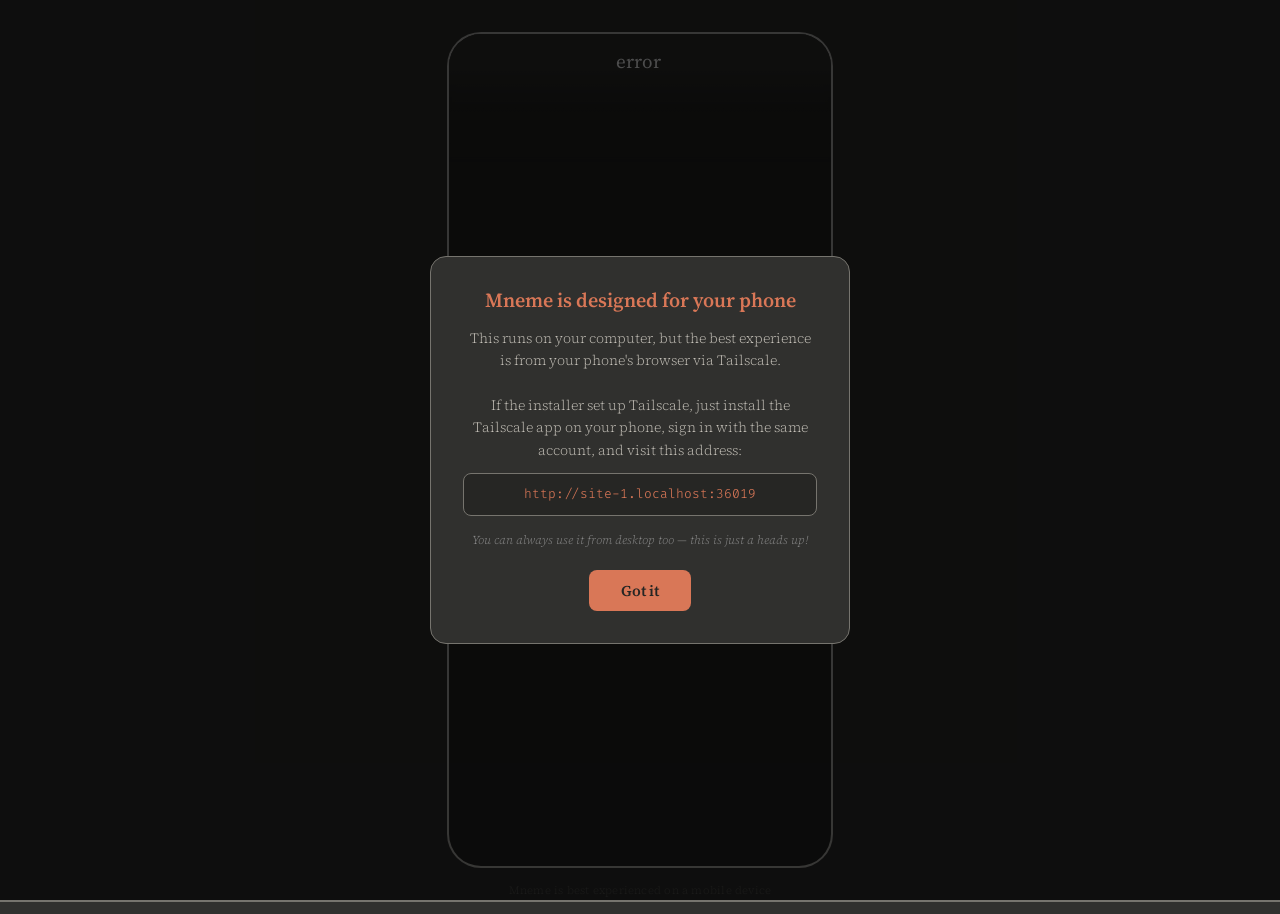
==== commit 96d3b90a: "Mneme v15.0.0" ====
--- a/src/frontend/index.html
+++ b/src/frontend/index.html
@@ -263,7 +263,7 @@
                     <div class="setting-toggle-row">
                         <div>
                             <div class="setting-name">Use Haiku (testing mode)</div>
-                            <div class="setting-desc">Switch to Haiku for cheap testing</div>
+                            <div class="setting-desc">Use a faster, cheaper model for testing</div>
                         </div>
                         <label class="toggle-switch">
                             <input type="checkbox" id="settingTestingModel">
@@ -275,7 +275,7 @@
                 <!-- Temperature (hidden when thinking is enabled) -->
                 <div class="setting-section" id="settingTemperatureSection">
                     <div class="setting-name">Temperature</div>
-                    <div class="setting-desc">Response randomness. Hidden when thinking is enabled (fixed at 1.0).</div>
+                    <div class="setting-desc">How varied or predictable responses feel. Locked at 1.0 when extended thinking is on.</div>
                     <div class="setting-slider-wrap">
                         <input class="setting-slider" type="range" id="settingTemperature" min="0" max="1" step="0.1">
                         <div class="setting-slider-value" id="settingTemperatureValue">1.0</div>
@@ -289,7 +289,7 @@
                     <div class="setting-toggle-row">
                         <div>
                             <div class="setting-name">Extended thinking</div>
-                            <div class="setting-desc">Chain-of-thought reasoning before responses. Requires streaming.</div>
+                            <div class="setting-desc">Lets the AI think step-by-step before responding.</div>
                         </div>
                         <label class="toggle-switch">
                             <input type="checkbox" id="settingThinkingEnabled">
@@ -299,11 +299,13 @@
                 </div>
 
                 <div class="setting-section" id="settingThinkingBudgetSection">
-                    <div class="setting-name">Thinking budget</div>
-                    <div class="setting-desc">Max tokens for thinking before each response</div>
-                    <div class="setting-slider-wrap">
-                        <input class="setting-slider" type="range" id="settingThinkingBudget" min="5000" max="50000" step="1000">
-                        <div class="setting-slider-value" id="settingThinkingBudgetValue">10000</div>
+                    <div class="setting-name">Thinking depth</div>
+                    <div class="setting-desc">How long the AI can think before responding</div>
+                    <div class="snap-selector" id="settingThinkingBudget">
+                        <button class="snap-btn" data-value="1024">Quick</button>
+                        <button class="snap-btn" data-value="3000">Standard</button>
+                        <button class="snap-btn" data-value="8000">Deep</button>
+                        <button class="snap-btn" data-value="15000">Extended</button>
                     </div>
                 </div>
 
@@ -311,11 +313,13 @@
 
                 <!-- ── CONTEXT ── -->
                 <div class="setting-section">
-                    <div class="setting-name">Recent messages budget</div>
-                    <div class="setting-desc">Token budget for recent conversation history (active tier)</div>
-                    <div class="setting-slider-wrap">
-                        <input class="setting-slider" type="range" id="settingRecentTokens" min="5000" max="200000" step="5000">
-                        <div class="setting-slider-value" id="settingRecentTokensValue">70000</div>
+                    <div class="setting-name">Conversation window</div>
+                    <div class="setting-desc">How much recent conversation the AI sees at once</div>
+                    <div class="snap-selector" id="settingRecentTokens">
+                        <button class="snap-btn" data-value="10000">Concise</button>
+                        <button class="snap-btn" data-value="50000">Standard</button>
+                        <button class="snap-btn" data-value="100000">Long</button>
+                        <button class="snap-btn" data-value="150000">Maximum</button>
                     </div>
                 </div>
 
@@ -334,7 +338,7 @@
 
                 <div class="setting-section">
                     <div class="setting-name">Memory retrieval limit</div>
-                    <div class="setting-desc">How many memory messages get retrieved to AI per turn</div>
+                    <div class="setting-desc">How many past messages get surfaced per response</div>
                     <div class="setting-slider-wrap">
                         <input class="setting-slider" type="range" id="settingMaxRetrieval" min="3" max="30" step="1">
                         <div class="setting-slider-value" id="settingMaxRetrievalValue">10</div>
@@ -342,8 +346,8 @@
                 </div>
 
                 <div class="setting-section">
-                    <div class="setting-name">Entity summaries per turn</div>
-                    <div class="setting-desc">How many entity summaries are injected into context</div>
+                    <div class="setting-name">Topic profiles per turn</div>
+                    <div class="setting-desc">How many people and topic profiles get loaded each turn</div>
                     <div class="setting-slider-wrap">
                         <input class="setting-slider" type="range" id="settingMaxEntities" min="1" max="8" step="1">
                         <div class="setting-slider-value" id="settingMaxEntitiesValue">3</div>
@@ -352,7 +356,7 @@
 
                 <div class="setting-section">
                     <div class="setting-name">Concepts per turn</div>
-                    <div class="setting-desc">How many narrative concepts are injected into context</div>
+                    <div class="setting-desc">How many keyword-triggered background entries load per response</div>
                     <div class="setting-slider-wrap">
                         <input class="setting-slider" type="range" id="settingMaxConcepts" min="1" max="5" step="1">
                         <div class="setting-slider-value" id="settingMaxConceptsValue">2</div>
@@ -361,7 +365,7 @@
 
                 <div class="setting-section">
                     <div class="setting-name">Recent files shown</div>
-                    <div class="setting-desc">How many file attachments are listed in context</div>
+                    <div class="setting-desc">How many recent file attachments the AI is aware of</div>
                     <div class="setting-slider-wrap">
                         <input class="setting-slider" type="range" id="settingMaxFiles" min="1" max="15" step="1">
                         <div class="setting-slider-value" id="settingMaxFilesValue">5</div>
@@ -370,10 +374,10 @@
 
                 <div class="setting-section">
                     <div class="setting-name">Retrieval weights</div>
-                    <div class="setting-desc">How retrieval scores are balanced. Drag handles to adjust.</div>
+                    <div class="setting-desc">Controls how memories are ranked when retrieved. Meaning = how closely they match what you're saying, Importance = how significant they were, Recency = how recent, Topics = whether they involve the same people or subjects.</div>
                     <div class="setting-weights-bar" id="settingWeightsBar">
                         <div class="weight-zone weight-semantic" id="weightSemantic">
-                            <span class="weight-label">Semantic</span>
+                            <span class="weight-label">Meaning</span>
                             <span class="weight-value" id="weightSemanticValue">0.4</span>
                         </div>
                         <div class="weight-handle" id="weightHandle1" tabindex="0"></div>
@@ -388,7 +392,7 @@
                         </div>
                         <div class="weight-handle" id="weightHandle3" tabindex="0"></div>
                         <div class="weight-zone weight-entity-match" id="weightEntityMatch">
-                            <span class="weight-label">Match</span>
+                            <span class="weight-label">Topics</span>
                             <span class="weight-value" id="weightEntityMatchValue">0.15</span>
                         </div>
                     </div>
@@ -415,7 +419,7 @@
                     <div class="setting-toggle-row">
                         <div>
                             <div class="setting-toggle-name">Narrative concepts</div>
-                            <div class="setting-desc">Keyword-triggered interpretive meta-memories</div>
+                            <div class="setting-desc">Background knowledge that activates based on keywords</div>
                         </div>
                         <label class="toggle-switch">
                             <input type="checkbox" id="settingConcepts">
@@ -427,8 +431,8 @@
                 <div class="setting-section setting-section-toggle">
                     <div class="setting-toggle-row">
                         <div>
-                            <div class="setting-toggle-name">Entity summaries</div>
-                            <div class="setting-desc">Auto-generated historical context per entity</div>
+                            <div class="setting-toggle-name">Topic profiles</div>
+                            <div class="setting-desc">Remembered profiles of people and topics</div>
                         </div>
                         <label class="toggle-switch">
                             <input type="checkbox" id="settingEntities">
@@ -454,7 +458,7 @@
                     <div class="setting-toggle-row">
                         <div>
                             <div class="setting-toggle-name">Text-to-speech</div>
-                            <div class="setting-desc">ElevenLabs TTS. Requires API key in config.json.</div>
+                            <div class="setting-desc">Read responses aloud. Requires an ElevenLabs API key.</div>
                             <a href="https://elevenlabs.io/app/voice-library" target="_blank" class="setting-feature-link" id="ttsVoiceLink" style="display:none">Browse voices on ElevenLabs</a>
                         </div>
                         <label class="toggle-switch">
@@ -468,7 +472,7 @@
                     <div class="setting-toggle-row">
                         <div>
                             <div class="setting-toggle-name">Timeline</div>
-                            <div class="setting-desc">7-day rolling window of daily summaries</div>
+                            <div class="setting-desc">Daily summaries of your recent conversations, last 7 days</div>
                         </div>
                         <label class="toggle-switch">
                             <input type="checkbox" id="settingTimeline">
@@ -481,7 +485,7 @@
                     <div class="setting-toggle-row">
                         <div>
                             <div class="setting-toggle-name">AI Notes</div>
-                            <div class="setting-desc">Persistent AI-managed notes in named sections</div>
+                            <div class="setting-desc">Notes the AI keeps about you and ongoing topics</div>
                         </div>
                         <label class="toggle-switch">
                             <input type="checkbox" id="settingNotes">
--- a/src/frontend/style.css
+++ b/src/frontend/style.css
@@ -1865,6 +1865,21 @@
 }
 .setting-slider-value.visible { opacity: 1; }
 
+/* Snap selector (replaces sliders for token budgets) */
+.snap-selector { display: flex; gap: 8px; flex-wrap: wrap; margin-top: 4px; }
+.snap-btn {
+    padding: 7px 18px;
+    background: transparent;
+    border: var(--border) solid var(--chalk);
+    border-radius: 50px;
+    color: var(--white);
+    font-family: var(--font-mono); font-size: 13px;
+    cursor: pointer; opacity: 0.5;
+    transition: border-color 0.12s, color 0.12s, opacity 0.12s;
+}
+.snap-btn:hover { opacity: 0.85; border-color: var(--white); }
+.snap-btn.active { border-color: var(--coral); color: var(--coral); opacity: 1; }
+
 .setting-name {
     font-family: var(--font-serif); font-size: 18px; font-weight: 600;
     color: var(--white); display: block;
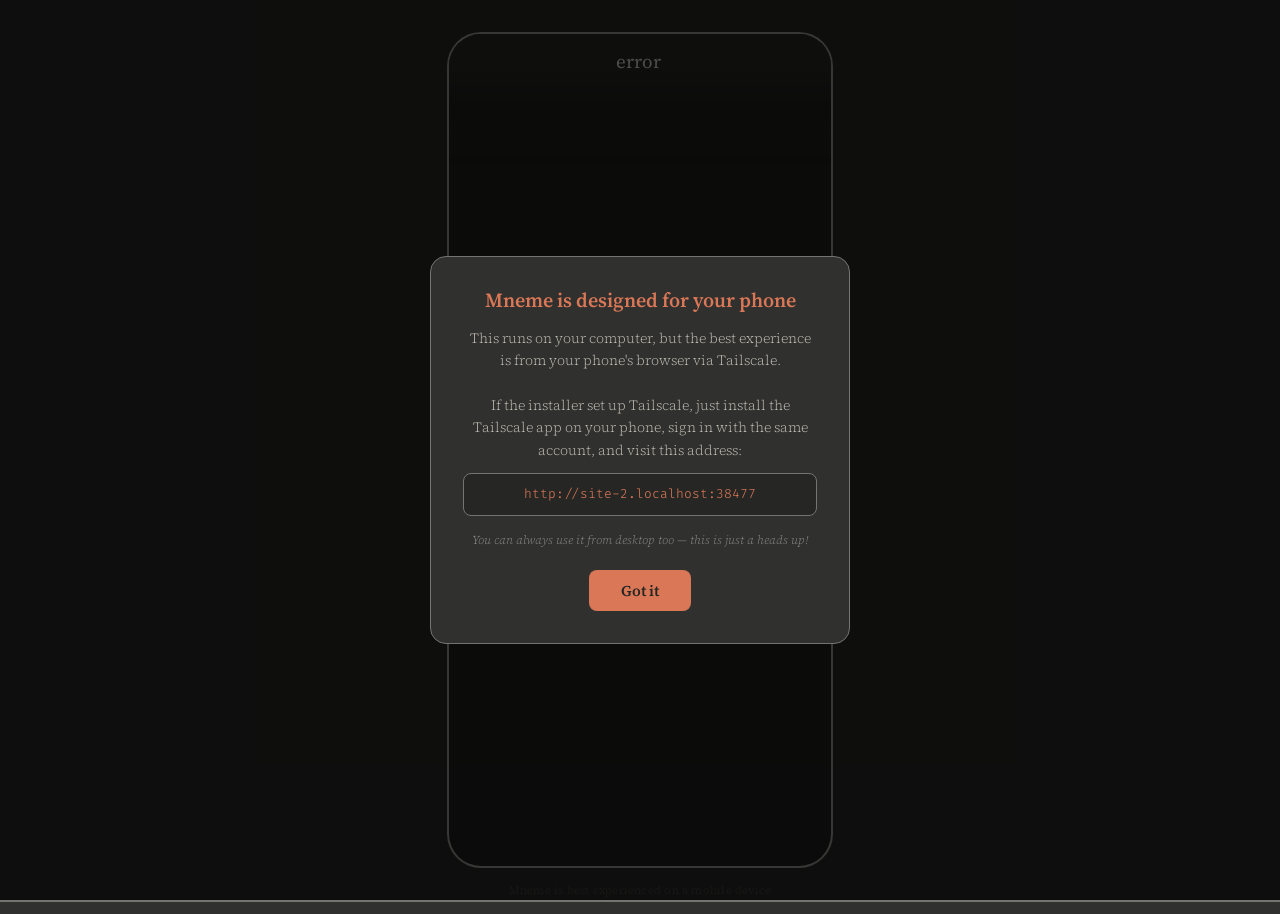
==== commit f424fc7a: "Mneme v15.0.1 — changelog refresh" ====
--- a/src/frontend/index.html
+++ b/src/frontend/index.html
@@ -32,6 +32,7 @@
                 <button class="header-btn" id="backBtn" style="display:none" title="Back" aria-label="Go back">
                     <img src="assets/arrow-back.svg" alt="" width="16" height="14">
                 </button>
+                <img class="header-wordmark" id="headerWordmark" src="assets/mneme-wordmark.svg" alt="Mneme" style="display:none">
             </div>
             <div class="header-center" id="headerCenter">
                 <span class="header-profile-name" id="profileName"></span>
@@ -59,14 +60,19 @@
                 <!-- Model selector wrap — shown/hidden as unit, in flow -->
                 <div class="model-selector-wrap" id="modelSelectorWrap">
                     <div class="model-selector" id="modelSelector">
-                        <button class="model-selector-item" data-model-id="claude-opus-4-6">
+                        <button class="model-selector-item" data-model-id="claude-opus-4-7">
                             <img src="assets/model-opus.svg" alt="" width="18" height="18">
-                            <span class="model-name">Opus</span><span class="model-version"> 4.6</span>
+                            <span class="model-name">Opus</span><span class="model-version"> 4.7</span>
                         </button>
                         <button class="model-selector-item" data-model-id="claude-sonnet-4-6">
                             <img src="assets/model-sonnet.svg" alt="" width="18" height="18">
                             <span class="model-name">Sonnet</span><span class="model-version"> 4.6</span>
                         </button>
+                        <button class="model-selector-item model-featured" data-model-id="claude-sonnet-4-5">
+                            <img src="assets/model-sonnet.svg" alt="" width="18" height="18">
+                            <span class="model-name">Sonnet</span><span class="model-version"> 4.5</span>
+                            <span class="model-note">Available in Mneme</span>
+                        </button>
                         <button class="model-selector-item" data-model-id="claude-haiku-4-5">
                             <img src="assets/model-haiku.svg" alt="" width="18" height="18">
                             <span class="model-name">Haiku</span><span class="model-version"> 4.5</span>
@@ -82,12 +88,20 @@
 
         <!-- Profile Selector -->
         <div class="profile-selector hidden" id="profileSelector">
-            <div class="profile-selector-wrap">
-                <div class="profile-card" id="profileCard">
-                    <!-- Rows populated dynamically by JS -->
-                </div>
-                <div class="profile-new-instance" id="profileNewInstance">
-                    New instance
+            <div class="profile-selector-icon">
+                <div class="profile-badge" id="profileBadge">
+                    <img class="profile-badge-icon" id="profileBadgeIcon" src="assets/model-sonnet.svg" alt="" width="22" height="22">
+                    <span class="profile-badge-text" id="profileBadgeText"></span>
+                    <span class="profile-row-model" id="profileBadgeModel"></span>
+                    <span class="profile-row-version" id="profileBadgeVersion"></span>
+                </div>
+                <div class="profile-selector-wrap" id="profileSelectorWrap">
+                    <div class="profile-card" id="profileCard">
+                        <!-- Rows populated dynamically by JS -->
+                    </div>
+                    <div class="profile-new-instance" id="profileNewInstance">
+                        New instance
+                    </div>
                 </div>
             </div>
             <h1 class="profile-greeting" id="profileGreeting"></h1>
@@ -174,12 +188,12 @@
                     </div>
                 </div>
                 <div class="cmd-section">
-                    <div class="cmd-section-label">Entities</div>
-                    <div class="cmd-section-desc">People, places, and projects Mneme tracks with persistent summaries.</div>
+                    <div class="cmd-section-label">People & topics</div>
+                    <div class="cmd-section-desc">People and topics your AI keeps ongoing summaries about.</div>
                     <div class="cmd-pills">
-                        <button class="cmd-pill" data-cmd="@entity list">all entities</button>
+                        <button class="cmd-pill" data-cmd="@entity list">all topics</button>
                         <button class="cmd-pill" data-cmd="@entity view ">view one</button>
-                        <button class="cmd-pill" data-cmd="@entity ">load entity</button>
+                        <button class="cmd-pill" data-cmd="@entity ">load topic</button>
                     </div>
                 </div>
                 <div class="cmd-section">
@@ -252,8 +266,9 @@
                     <div class="setting-desc">AI model for this profile</div>
                     <div class="setting-model-select">
                         <select class="setting-dropdown" id="settingModelDefault">
+                            <option value="claude-opus-4-7">Opus 4.7</option>
                             <option value="claude-sonnet-4-6">Sonnet 4.6</option>
-                            <option value="claude-opus-4-6">Opus 4.6</option>
+                            <option value="claude-sonnet-4-5">Sonnet 4.5</option>
                             <option value="claude-haiku-4-5">Haiku 4.5</option>
                         </select>
                     </div>
--- a/src/frontend/style.css
+++ b/src/frontend/style.css
@@ -190,6 +190,12 @@
     cursor: pointer;
 }
 
+.header-wordmark {
+    height: 26px;
+    width: auto;
+    padding: 4px 6px;
+}
+
 .header-profile-name {
     font-family: var(--font-serif);
     font-size: 19px;
@@ -255,8 +261,8 @@
     gap: 7px;
     background: var(--gravel);
     border: var(--border) solid var(--chalk);
-    border-radius: 20px;
-    padding: 7px 14px 7px 10px;
+    border-radius: 100px;
+    padding: 10px 18px 10px 14px;
     cursor: pointer;
     white-space: nowrap;
 }
@@ -269,14 +275,14 @@
 
 .model-badge-text {
     font-family: var(--font-serif);
-    font-size: var(--fs);
+    font-size: 17px;
     font-weight: 400;
     color: var(--white);
 }
 
 .model-badge-version {
     font-family: var(--font-serif);
-    font-size: var(--fs);
+    font-size: 17px;
     font-weight: 400;
     color: var(--granite);
 }
@@ -342,12 +348,48 @@
     gap: 24px;
 }
 
+.profile-selector-icon {
+    display: flex;
+    flex-direction: column;
+    align-items: center;
+}
+
+.profile-badge {
+    display: flex;
+    align-items: center;
+    gap: 7px;
+    background: var(--gravel);
+    border: var(--border) solid var(--chalk);
+    border-radius: 100px;
+    padding: 10px 18px 10px 14px;
+    cursor: pointer;
+    white-space: nowrap;
+    font-family: var(--font-serif);
+    font-size: 17px;
+    font-weight: 400;
+}
+
+.profile-badge-icon {
+    width: 22px;
+    height: 22px;
+    flex-shrink: 0;
+}
+
+.profile-badge-text {
+    font-family: var(--font-serif);
+    font-size: 17px;
+    font-weight: 400;
+    color: var(--white);
+}
+
 .profile-selector-wrap {
-    display: flex;
+    display: none;
     flex-direction: column;
     align-items: stretch;
     width: max-content;
 }
+
+.profile-selector-wrap.active { display: flex; }
 
 .profile-selector.hidden {
     display: none;
@@ -360,7 +402,7 @@
     border: var(--border) solid var(--chalk);
     border-radius: 20px;
     box-shadow: var(--shadow-card);
-    padding: 0;
+    padding: 12px 0;
     position: relative;
     z-index: 2;
     overflow: hidden;
@@ -370,14 +412,14 @@
     display: flex;
     align-items: center;
     gap: 8px;
-    padding: 6px 14px;
+    padding: 4px 20px;
     cursor: pointer;
     border-radius: 0;
     background: none;
     border: none;
     color: var(--white);
     font-family: var(--font-serif);
-    font-size: var(--fs);
+    font-size: 17px;
     font-weight: 400;
     text-align: left;
 }
@@ -431,7 +473,7 @@
 
 .profile-greeting {
     font-family: var(--font-serif);
-    font-size: 27px;
+    font-size: var(--fs-heading);
     font-weight: 400;
     color: var(--white);
     text-align: center;
@@ -2099,7 +2141,7 @@
     border: var(--border) solid var(--chalk);
     border-radius: 20px;
     box-shadow: var(--shadow-card);
-    padding: 0;
+    padding: 12px 0;
     position: relative;
     z-index: 2;
     overflow: hidden;
@@ -2123,21 +2165,30 @@
     display: flex;
     align-items: center;
     gap: 8px;
-    padding: 6px 12px;
+    padding: 4px 20px;
     cursor: pointer;
     border-radius: 0;
     background: none;
     border: none;
     color: var(--white);
     font-family: var(--font-serif);
-    font-size: var(--fs);
+    font-size: 17px;
     font-weight: 400;
     text-align: left;
 }
 
 .model-selector-item.model-hover { background: rgba(217, 119, 87, 0.1); }
+.model-selector-item.model-featured { box-shadow: inset 3px 0 0 var(--coral); }
 .model-selector-item img { width: 18px; height: 18px; flex-shrink: 0; }
 .model-selector-item .model-version { color: var(--granite); }
+
+.model-note {
+    color: var(--coral);
+    font-family: var(--font-mono);
+    font-size: 11px;
+    margin-left: 8px;
+    opacity: 0.95;
+}
 
 .model-selector-item.others {
     color: var(--granite);
@@ -2145,6 +2196,8 @@
     justify-content: center;
     margin: 0 4px;
     border-radius: 12px;
+    padding: 0 12px;
+    font-size: var(--fs);
 }
 
 /* ── THINKING BLOCK ──────────────────────────────── */
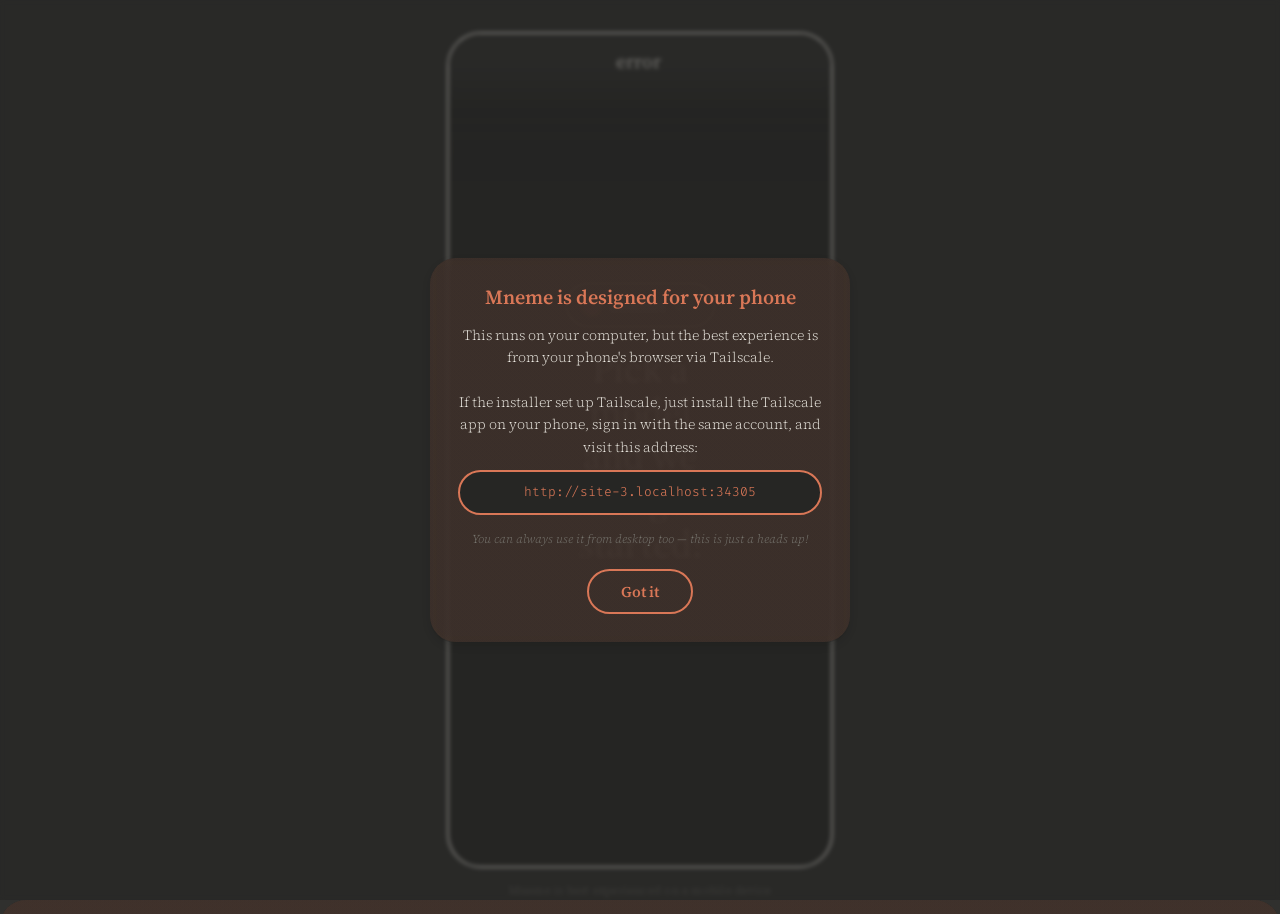
==== commit e607545f: "Mneme v15.1.0 — verified install, transfer, and upgrade guide" ====
--- a/src/frontend/index.html
+++ b/src/frontend/index.html
@@ -8,7 +8,7 @@
     <link rel="preconnect" href="https://fonts.googleapis.com">
     <link rel="preconnect" href="https://fonts.gstatic.com" crossorigin>
     <link href="https://fonts.googleapis.com/css2?family=Fira+Code:wght@400;500&family=Source+Serif+4:ital,opsz,wght@0,8..60,400;0,8..60,600;1,8..60,400&display=swap" rel="stylesheet">
-    <link rel="stylesheet" href="style.css">
+    <link rel="stylesheet" href="style.css?v=20260707-lock3">
 </head>
 <body>
     <!-- Loading overlay — Mneme logo animation (shown during startup / profile switch) -->
@@ -60,13 +60,22 @@
                 <!-- Model selector wrap — shown/hidden as unit, in flow -->
                 <div class="model-selector-wrap" id="modelSelectorWrap">
                     <div class="model-selector" id="modelSelector">
-                        <button class="model-selector-item" data-model-id="claude-opus-4-7">
+                        <button class="model-selector-item model-featured" data-model-id="claude-fable-5">
+                            <span class="model-icon-dot" aria-hidden="true"></span>
+                            <span class="model-name">Fable</span><span class="model-version"> 5</span>
+                            <span class="model-note">New — most capable Claude</span>
+                        </button>
+                        <button class="model-selector-item" data-model-id="claude-opus-4-8">
                             <img src="assets/model-opus.svg" alt="" width="18" height="18">
-                            <span class="model-name">Opus</span><span class="model-version"> 4.7</span>
+                            <span class="model-name">Opus</span><span class="model-version"> 4.8</span>
                         </button>
-                        <button class="model-selector-item" data-model-id="claude-sonnet-4-6">
+                        <button class="model-selector-item" data-model-id="claude-opus-4-5">
+                            <img src="assets/model-opus.svg" alt="" width="18" height="18">
+                            <span class="model-name">Opus</span><span class="model-version"> 4.5</span>
+                        </button>
+                        <button class="model-selector-item" data-model-id="claude-sonnet-5">
                             <img src="assets/model-sonnet.svg" alt="" width="18" height="18">
-                            <span class="model-name">Sonnet</span><span class="model-version"> 4.6</span>
+                            <span class="model-name">Sonnet</span><span class="model-version"> 5</span>
                         </button>
                         <button class="model-selector-item model-featured" data-model-id="claude-sonnet-4-5">
                             <img src="assets/model-sonnet.svg" alt="" width="18" height="18">
@@ -141,9 +150,20 @@
         <!-- Status pill — shown during continuation phase (command/retrieval results) -->
         <div class="wave-pill" id="wavePill" style="display:none"><span id="wavePillText"></span></div>
 
+        <button class="migration-chat-lock" id="migrationChatLock" type="button" hidden>
+            <canvas id="migrationLockCanvas" aria-hidden="true"></canvas>
+            <span>Migrating memories</span>
+        </button>
+
+        <!-- Command autocomplete — glass popup above the input -->
+        <div class="cmd-autocomplete" id="cmdAutocomplete" hidden></div>
+
         <!-- Input Area -->
         <div class="input-container" id="inputContainer">
             <div class="pending-attachments" id="pendingAttachments"></div>
+            <!-- Mirror layer: renders the draft with the command line in coral
+                 while the textarea's own text is transparent (command drafts only) -->
+            <div class="input-mirror" id="inputMirror" aria-hidden="true" hidden></div>
             <textarea
                 class="input-field"
                 id="messageInput"
@@ -178,46 +198,43 @@
             </button>
         </div>
         <div class="bottom-drawer commands-drawer" id="commandsDrawer">
-            <div class="commands-drawer-body">
+            <div class="cmd-console-header" id="cmdConsoleHeader" hidden>
+                <button class="cmd-back-btn" id="cmdBackBtn" aria-label="Back">&lsaquo; back</button>
+                <span class="cmd-console-title" id="cmdConsoleTitle"></span>
+            </div>
+            <div class="commands-drawer-body" id="cmdHome">
                 <div class="cmd-section">
                     <div class="cmd-section-label">Memory</div>
-                    <div class="cmd-section-desc">Mark messages as important and manage what surfaces in context.</div>
+                    <div class="cmd-section-desc">Manage what surfaces in context.</div>
                     <div class="cmd-pills">
-                        <button class="cmd-pill" data-cmd="@remember ">save message</button>
-                        <button class="cmd-pill" data-cmd="@forget ">archive topic</button>
+                        <button class="cmd-pill" data-form="forget">archive a topic</button>
                     </div>
                 </div>
                 <div class="cmd-section">
                     <div class="cmd-section-label">People & topics</div>
                     <div class="cmd-section-desc">People and topics your AI keeps ongoing summaries about.</div>
                     <div class="cmd-pills">
-                        <button class="cmd-pill" data-cmd="@entity list">all topics</button>
-                        <button class="cmd-pill" data-cmd="@entity view ">view one</button>
-                        <button class="cmd-pill" data-cmd="@entity ">load topic</button>
+                        <button class="cmd-pill" data-exec="@entity list">browse topics</button>
                     </div>
                 </div>
                 <div class="cmd-section">
                     <div class="cmd-section-label">Concepts</div>
                     <div class="cmd-section-desc">Named narrative patterns that shape context automatically.</div>
                     <div class="cmd-pills">
-                        <button class="cmd-pill" data-cmd="@concept list">full list</button>
-                        <button class="cmd-pill" data-cmd="@concept view ">view one</button>
-                        <button class="cmd-pill" data-cmd="@concept create ">create new</button>
-                        <button class="cmd-pill" data-cmd="@concept edit ">edit existing</button>
-                        <button class="cmd-pill" data-cmd="@concept delete ">delete existing</button>
+                        <button class="cmd-pill" data-exec="@concept list">browse concepts</button>
+                        <button class="cmd-pill" data-form="concept-create">create new</button>
                     </div>
                 </div>
                 <div class="cmd-section">
                     <div class="cmd-section-label">Files &amp; Artifacts</div>
                     <div class="cmd-section-desc">Uploaded files, attachments, and saved creative or technical work.</div>
                     <div class="cmd-pills">
-                        <button class="cmd-pill" data-cmd="@file list">all files</button>
-                        <button class="cmd-pill" data-cmd="@file view ">view one</button>
-                        <button class="cmd-pill" data-cmd="@describe ">add description</button>
+                        <button class="cmd-pill" data-view="files">recent files</button>
                         <button class="cmd-pill" data-cmd="@artifact ">save artifact</button>
                     </div>
                 </div>
             </div>
+            <div class="cmd-console-view" id="cmdConsoleView" hidden></div>
         </div>
         <!-- Settings Page (full-screen, replaces chat) -->
         <div class="settings-page" id="settingsPage">
@@ -266,7 +283,12 @@
                     <div class="setting-desc">AI model for this profile</div>
                     <div class="setting-model-select">
                         <select class="setting-dropdown" id="settingModelDefault">
+                            <option value="claude-fable-5">Fable 5</option>
+                            <option value="claude-opus-4-8">Opus 4.8</option>
                             <option value="claude-opus-4-7">Opus 4.7</option>
+                            <option value="claude-opus-4-6">Opus 4.6</option>
+                            <option value="claude-opus-4-5">Opus 4.5</option>
+                            <option value="claude-sonnet-5">Sonnet 5</option>
                             <option value="claude-sonnet-4-6">Sonnet 4.6</option>
                             <option value="claude-sonnet-4-5">Sonnet 4.5</option>
                             <option value="claude-haiku-4-5">Haiku 4.5</option>
@@ -329,12 +351,14 @@
                 <!-- ── CONTEXT ── -->
                 <div class="setting-section">
                     <div class="setting-name">Conversation window</div>
-                    <div class="setting-desc">How much recent conversation the AI sees at once</div>
+                    <div class="setting-desc" id="settingRecentTokensDesc">How much recent conversation the AI sees at once</div>
                     <div class="snap-selector" id="settingRecentTokens">
                         <button class="snap-btn" data-value="10000">Concise</button>
                         <button class="snap-btn" data-value="50000">Standard</button>
                         <button class="snap-btn" data-value="100000">Long</button>
-                        <button class="snap-btn" data-value="150000">Maximum</button>
+                        <button class="snap-btn" data-value="125000">Maximum</button>
+                        <button class="snap-btn snap-btn-extended" data-value="500000">Extended<br><span>500k</span></button>
+                        <button class="snap-btn snap-btn-extended" data-value="850000">Near full<br><span>850k</span></button>
                     </div>
                 </div>
 
@@ -389,7 +413,15 @@
 
                 <div class="setting-section">
                     <div class="setting-name">Retrieval weights</div>
-                    <div class="setting-desc">Controls how memories are ranked when retrieved. Meaning = how closely they match what you're saying, Importance = how significant they were, Recency = how recent, Topics = whether they involve the same people or subjects.</div>
+                    <div class="setting-desc retrieval-weights-desc">
+                        <span>Controls how memories are ranked when retrieved.</span>
+                        <span class="retrieval-weight-glossary">
+                            <span><strong>Meaning</strong> how closely they match what you're saying</span>
+                            <span><strong>Importance</strong> how significant they were</span>
+                            <span><strong>Recency</strong> how recent</span>
+                            <span><strong>Topics</strong> whether they involve the same people or subjects</span>
+                        </span>
+                    </div>
                     <div class="setting-weights-bar" id="settingWeightsBar">
                         <div class="weight-zone weight-semantic" id="weightSemantic">
                             <span class="weight-label">Meaning</span>
@@ -512,6 +544,18 @@
                 <!-- ── SAVE ── -->
                 <button class="settings-save-btn" id="settingsSaveBtn">Save changes</button>
                 <div class="settings-save-status" id="settingsSaveStatus"></div>
+
+                <!-- ── SYSTEM INSTRUCTIONS ── -->
+                <div class="setting-section sys-instructions-section">
+                    <div class="setting-name">System instructions</div>
+                    <div class="setting-desc">Placeholders like {instance_name} and {max_iterations} are filled in automatically — keep them as-is.</div>
+                    <textarea class="sys-instructions-editor" id="sysInstructionsEditor" spellcheck="false" disabled></textarea>
+                    <div class="sys-instructions-actions">
+                        <button class="setting-action-btn" id="sysInstructionsResetBtn">Reset to template</button>
+                        <button class="settings-save-btn sys-instructions-save-btn" id="sysInstructionsSaveBtn">Save instructions</button>
+                    </div>
+                    <div class="settings-save-status" id="sysInstructionsStatus"></div>
+                </div>
 
                 <div class="settings-divider"></div>
 
@@ -541,6 +585,54 @@
 
                 <div class="settings-divider"></div>
 
+                <!-- ── EMBEDDINGS ── -->
+                <div class="settings-scope-label">All profiles</div>
+                <div class="setting-section">
+                    <div class="setting-name">Embeddings</div>
+                    <div class="setting-desc">How your messages are indexed for memory search. Re-index if you switched to on-device embeddings or imported older messages.</div>
+                    <button class="setting-action-btn" id="manageEmbeddingsBtn">Check embeddings</button>
+                    <div class="setting-action-status" id="manageEmbeddingsStatus"></div>
+                </div>
+
+                <div class="settings-divider"></div>
+
+                <!-- ── SYSTEM ── -->
+                <div class="settings-scope-label">All profiles</div>
+                <div class="setting-section setting-section-toggle">
+                    <div class="setting-toggle-row">
+                        <div>
+                            <div class="setting-toggle-name">Keep this PC awake while Mneme is running</div>
+                            <div class="setting-desc" id="keepAwakeDesc">Stops the computer from sleeping so phones and other devices can stay connected. The screen can still turn off.</div>
+                        </div>
+                        <label class="toggle-switch">
+                            <input type="checkbox" id="settingKeepAwake">
+                            <span class="toggle-track"><span class="toggle-thumb"></span></span>
+                        </label>
+                    </div>
+                </div>
+
+                <div class="settings-divider"></div>
+
+                <!-- ── PROFILE DATA ── -->
+                <div class="setting-section">
+                    <div class="setting-name">Transcript</div>
+                    <div class="setting-desc">Download this profile's conversation</div>
+                    <div class="transcript-format-selector markdown-active" id="exportTranscriptFormat" role="group" aria-label="Transcript format">
+                        <button type="button" class="transcript-format-option active" data-format="markdown">
+                            <span class="transcript-format-name">Markdown</span>
+                            <span class="transcript-format-desc">Easy to open and read</span>
+                        </button>
+                        <button type="button" class="transcript-format-option" data-format="json">
+                            <span class="transcript-format-name">Importable JSON</span>
+                            <span class="transcript-format-desc">For moving into a fresh install</span>
+                        </button>
+                    </div>
+                    <button class="setting-action-btn" id="exportTranscriptBtn">Export transcript</button>
+                    <div class="setting-action-status" id="exportTranscriptStatus"></div>
+                </div>
+
+                <div class="settings-divider"></div>
+
                 <!-- ── STATS (read-only) ── -->
                 <div class="setting-section">
                     <div class="setting-name">Context budgets</div>
@@ -622,6 +714,51 @@
         </div>
     </div>
 
-    <script src="app.js"></script>
+    <!-- Embedding migration modal -->
+    <div class="migration-overlay" id="migrationOverlay">
+        <div class="migration-card">
+            <div class="migration-title" id="migrationTitle">Migrate to new embeddings</div>
+            <div class="migration-body" id="migrationBody"></div>
+
+            <div class="migration-progress" id="migrationProgress" hidden>
+                <canvas class="wave-progress-canvas" id="migrationProgressWave" aria-hidden="true"></canvas>
+                <div class="migration-progress-label" id="migrationProgressLabel"></div>
+            </div>
+
+            <div class="migration-actions" id="migrationActions">
+                <button class="migration-btn-secondary" id="migrationSecondaryBtn">Not now</button>
+                <button class="migration-btn-primary" id="migrationPrimaryBtn">Migrate now</button>
+            </div>
+        </div>
+    </div>
+
+    <!-- Data relocation offer — one-time, offers to move data out of the app folder -->
+    <div class="migration-overlay" id="relocationOverlay">
+        <div class="migration-card">
+            <div class="migration-title" id="relocationTitle">Move your memories to a safer home</div>
+            <div class="migration-body" id="relocationBody"></div>
+
+            <div class="migration-progress" id="relocationProgress" hidden>
+                <canvas class="wave-progress-canvas" id="relocationProgressWave" aria-hidden="true"></canvas>
+                <div class="migration-progress-label" id="relocationProgressLabel"></div>
+            </div>
+
+            <div class="migration-actions" id="relocationActions">
+                <button class="migration-btn-secondary" id="relocationLaterBtn">Not now</button>
+                <button class="migration-btn-primary" id="relocationPrimaryBtn">Move my data</button>
+            </div>
+            <button class="relocation-decline-btn" id="relocationDeclineBtn">Don't ask again</button>
+
+            <div class="migration-actions" id="relocationDoneActions" hidden>
+                <button class="migration-btn-primary" id="relocationGotItBtn">Got it</button>
+            </div>
+
+            <div class="migration-actions" id="relocationErrorActions" hidden>
+                <button class="migration-btn-secondary" id="relocationCloseBtn">Close</button>
+            </div>
+        </div>
+    </div>
+
+    <script src="app.js?v=20260707-lock2"></script>
 </body>
 </html>
--- a/src/frontend/style.css
+++ b/src/frontend/style.css
@@ -21,8 +21,21 @@
     --coral-50: rgba(217, 119, 87, 0.5);
     --coral-15: rgba(217, 119, 87, 0.15);
     --coral-20: rgba(217, 119, 87, 0.2);
-    --white: #ffffff;
+    --coral-10: rgba(217, 119, 87, 0.1);
+    --coral-30: rgba(217, 119, 87, 0.3);
+    --alabaster: #ece9e2;
     --error: #ff4444;
+    --wash: rgba(255, 255, 255, 0.05); /* hover/active wash — the one sanctioned neutral wash */
+
+    /* Glass — the meta layer material (DESIGN.md). One recipe: coral tint over
+       translucent slate, blurred. Layers only, never in-flow. */
+    --glass-tint: rgba(217, 119, 87, 0.12);
+    --glass-base: rgba(38, 38, 36, 0.8);
+    --glass-blur: 8px;
+    --glass-radius: 26px;
+    --glass-card: rgba(38, 38, 36, 0.5);  /* card fill ON glass — lets the material show through */
+    --scrim: rgba(38, 38, 36, 0.6);       /* dimming layer behind glass surfaces */
+    --scrim-blur: 2px;
 
     /* Borders */
     --border: 2px;
@@ -57,7 +70,7 @@
     font-weight: 300;
     line-height: var(--lh);
     background-color: var(--slate);
-    color: var(--white);
+    color: var(--alabaster);
     height: 100vh;
     height: 100dvh;
     display: flex;
@@ -200,7 +213,7 @@
     font-family: var(--font-serif);
     font-size: 19px;
     font-weight: 400;
-    color: var(--white);
+    color: var(--alabaster);
     white-space: nowrap;
 }
 
@@ -208,7 +221,7 @@
     font-family: var(--font-serif);
     font-size: 19px;
     font-weight: 400;
-    color: var(--granite);
+    color: var(--chalk);
     white-space: nowrap;
 }
 
@@ -273,25 +286,37 @@
     flex-shrink: 0;
 }
 
+.model-icon-dot,
+.model-badge-icon.model-icon-dot,
+.profile-badge-icon.model-icon-dot {
+    display: inline-block;
+    width: 22px;
+    height: 22px;
+    flex-shrink: 0;
+    border-radius: 999px;
+    background: var(--coral);
+    object-fit: contain;
+}
+
 .model-badge-text {
     font-family: var(--font-serif);
     font-size: 17px;
     font-weight: 400;
-    color: var(--white);
+    color: var(--alabaster);
 }
 
 .model-badge-version {
     font-family: var(--font-serif);
     font-size: 17px;
     font-weight: 400;
-    color: var(--granite);
+    color: var(--chalk);
 }
 
 .starting-headline {
     font-family: var(--font-serif);
     font-size: var(--fs-heading);
     font-weight: 400;
-    color: var(--white);
+    color: var(--alabaster);
     text-align: center;
     line-height: 1.15;
 }
@@ -379,7 +404,7 @@
     font-family: var(--font-serif);
     font-size: 17px;
     font-weight: 400;
-    color: var(--white);
+    color: var(--alabaster);
 }
 
 .profile-selector-wrap {
@@ -417,7 +442,7 @@
     border-radius: 0;
     background: none;
     border: none;
-    color: var(--white);
+    color: var(--alabaster);
     font-family: var(--font-serif);
     font-size: 17px;
     font-weight: 400;
@@ -425,7 +450,7 @@
 }
 
 .profile-row.profile-hover {
-    background: rgba(217, 119, 87, 0.1);
+    background: var(--coral-10);
 }
 
 .profile-row img {
@@ -434,16 +459,22 @@
     flex-shrink: 0;
 }
 
+.profile-row .model-icon-dot,
+.model-selector-item .model-icon-dot {
+    width: 18px;
+    height: 18px;
+}
+
 .profile-row-name {
-    color: var(--white);
+    color: var(--alabaster);
 }
 
 .profile-row-model {
-    color: var(--andesite);
+    color: var(--chalk);
 }
 
 .profile-row-version {
-    color: var(--granite);
+    color: var(--chalk);
 }
 
 /* no active highlight for now */
@@ -464,18 +495,18 @@
     font-family: var(--font-serif);
     font-size: var(--fs);
     font-weight: 400;
-    color: rgba(255, 255, 255, 0.8);
+    color: var(--alabaster);
 }
 
 .profile-new-instance:hover {
-    color: var(--white);
+    color: var(--alabaster);
 }
 
 .profile-greeting {
     font-family: var(--font-serif);
     font-size: var(--fs-heading);
     font-weight: 400;
-    color: var(--white);
+    color: var(--alabaster);
     text-align: center;
     line-height: 1.35;
     margin-top: 8px;
@@ -563,7 +594,7 @@
     font-size: var(--fs);
     font-weight: 300;
     line-height: 22px;
-    color: var(--white);
+    color: var(--alabaster);
     transition: border-color 0.3s ease;
 }
 
@@ -581,7 +612,7 @@
 }
 
 .message.assistant .message-content {
-    color: var(--white);
+    color: var(--alabaster);
     max-width: 100%;
     word-wrap: break-word;
     font-family: var(--font-serif);
@@ -624,7 +655,7 @@
 
 /* Markdown in messages */
 .message-content strong {
-    color: var(--white);
+    color: var(--alabaster);
     font-weight: 600;
 }
 
@@ -636,7 +667,7 @@
     color: var(--coral);
     font-family: var(--font-mono);
     font-size: 13px;
-    background: rgba(217, 119, 87, 0.08);
+    background: var(--coral-10);
     padding: 1px 5px;
     border-radius: 3px;
 }
@@ -668,7 +699,7 @@
 
 .code-block {
     display: block;
-    background: rgba(217, 119, 87, 0.1);
+    background: var(--coral-10);
     border-radius: 6px;
     padding: 10px 14px;
     margin: 6px 0;
@@ -700,7 +731,7 @@
     text-underline-offset: 2px;
 }
 
-.message-content a:hover { color: var(--white); }
+.message-content a:hover { color: var(--alabaster); }
 
 /* Lists and headers in messages */
 .message-content ul,
@@ -723,7 +754,7 @@
 .message-content h3 {
     font-family: var(--font-serif);
     font-weight: 600;
-    color: var(--white);
+    color: var(--alabaster);
     margin: 8px 0 4px;
     line-height: 1.3;
 }
@@ -741,7 +772,7 @@
 /* Intermediate */
 .message.intermediate { display: flex; justify-content: flex-start; }
 .message.intermediate .message-content {
-    color: var(--white);
+    color: var(--alabaster);
     max-width: 100%;
     word-wrap: break-word;
     font-family: var(--font-serif);
@@ -752,6 +783,24 @@
 
 /* Notification (routed to status log) */
 .message.notification { display: none; }
+
+/* ── LOAD OLDER MESSAGES INDICATOR ───────────────── */
+
+.older-messages-indicator {
+    text-align: center;
+    color: var(--chalk);
+    font-family: var(--font-mono);
+    font-size: 11px;
+    font-weight: 300;
+    letter-spacing: 0.02em;
+    opacity: 0.6;
+    padding: 10px 0 14px;
+    user-select: none;
+}
+
+.older-messages-indicator-end {
+    text-transform: lowercase;
+}
 
 /* ── MESSAGE FOOTER ──────────────────────────────── */
 
@@ -825,6 +874,12 @@
 .action-btn.copy-active img {
     opacity: 1;
     filter: drop-shadow(0 0 3px rgba(217, 119, 87, 0.7));
+    transition: filter 0.1s, opacity 0.1s;
+}
+
+.action-btn.copy-error img {
+    opacity: 1;
+    filter: drop-shadow(0 0 3px var(--error));
     transition: filter 0.1s, opacity 0.1s;
 }
 
@@ -864,13 +919,13 @@
        tuck bottom behind input so bar peeks through rounded corners */
     margin-top: -60px;
     margin-bottom: -28px;
-    /* Figma layers directly on element for collapsed state */
+    /* The glass recipe, on-element for collapsed state */
     background:
-        linear-gradient(0deg, rgba(217, 119, 87, 0.12), rgba(217, 119, 87, 0.12)),
-        linear-gradient(0deg, rgba(38, 38, 36, 0.80), rgba(38, 38, 36, 0.80));
-    backdrop-filter: blur(8px);
-    -webkit-backdrop-filter: blur(8px);
-    border-radius: 26px 26px 0 0;
+        linear-gradient(0deg, var(--glass-tint), var(--glass-tint)),
+        linear-gradient(0deg, var(--glass-base), var(--glass-base));
+    backdrop-filter: blur(var(--glass-blur));
+    -webkit-backdrop-filter: blur(var(--glass-blur));
+    border-radius: var(--glass-radius) var(--glass-radius) 0 0;
     transition: height 0.3s ease, margin-top 0.3s ease, margin-bottom 0.3s ease;
 }
 
@@ -923,12 +978,12 @@
     left: 16px;
     right: 16px;
     bottom: 16px;   /* 16px gap between box bottom and input top */
-    border-radius: 26px;
+    border-radius: var(--glass-radius);
     background:
-        linear-gradient(0deg, rgba(217, 119, 87, 0.12), rgba(217, 119, 87, 0.12)),
-        linear-gradient(0deg, rgba(38, 38, 36, 0.80), rgba(38, 38, 36, 0.80));
-    backdrop-filter: blur(8px);
-    -webkit-backdrop-filter: blur(8px);
+        linear-gradient(0deg, var(--glass-tint), var(--glass-tint)),
+        linear-gradient(0deg, var(--glass-base), var(--glass-base));
+    backdrop-filter: blur(var(--glass-blur));
+    -webkit-backdrop-filter: blur(var(--glass-blur));
 }
 
 /* Inner wrapper switches to normal flow in expanded — carries all content padding */
@@ -1138,8 +1193,8 @@
 }
 
 .process-item-card {
-    background: rgba(38, 38, 36, 0.5);
-    border: var(--border-light) solid rgba(255, 255, 255, 0.3);
+    background: var(--glass-card);
+    border: var(--border-light) solid var(--chalk);
     padding: 14px 16px;
     flex-shrink: 0;
     border-radius: 14px;  /* default: all rounded (info items, entity summaries, etc.) */
@@ -1165,7 +1220,7 @@
     font-weight: 500;  /* Medium */
     font-size: 12px;
     line-height: 12px;
-    color: rgba(255, 255, 255, 0.9);
+    color: var(--alabaster);
     margin: 0;
 }
 
@@ -1173,7 +1228,7 @@
     font-family: var(--font-mono);
     font-size: 12px;
     line-height: 16px;
-    color: rgba(255, 255, 255, 0.8);
+    color: var(--alabaster);
     margin: 0;
     word-wrap: break-word;
     overflow-wrap: break-word;
@@ -1208,16 +1263,6 @@
 /* Hidden when expanded — avoids showing the latest event twice */
 .status-float.expanded .notification-bar {
     display: none;
-}
-
-/* Idle: slightly dimmed */
-.notification-bar.idle {
-    opacity: 0.5;
-}
-
-/* Active: full opacity */
-.notification-bar.active {
-    opacity: 1;
 }
 
 .notification-bar .spinner {
@@ -1313,6 +1358,65 @@
     display: none;
 }
 
+.input-wrapper.migration-locked .input-container {
+    opacity: 0.45;
+}
+
+.input-wrapper.migration-locked .send-btn,
+.input-wrapper.migration-locked .input-icon-btn {
+    opacity: 0.35;
+    cursor: not-allowed;
+}
+
+.migration-chat-lock {
+    position: absolute;
+    left: 50%;
+    bottom: calc(100% + 14px);
+    transform: translateX(-50%);
+    z-index: 12;
+    display: flex;
+    align-items: center;
+    gap: 10px;
+    min-height: 44px;
+    padding: 6px 16px 6px 10px;
+    background: rgba(48, 48, 46, 0.88);
+    border: var(--border-light) solid var(--chalk);
+    border-radius: 50px;
+    box-shadow: var(--shadow-card);
+    color: var(--alabaster);
+    font-family: var(--font-serif);
+    font-size: 15px;
+    font-weight: 600;
+    white-space: nowrap;
+    cursor: pointer;
+    -webkit-appearance: none;
+    appearance: none;
+    opacity: 0.86;
+    transition: color 0.15s, opacity 0.15s;
+}
+
+.migration-chat-lock:hover {
+    background: rgba(48, 48, 46, 0.96);
+    border-color: var(--chalk);
+    opacity: 1;
+}
+
+.migration-chat-lock:focus-visible {
+    outline: var(--border) solid var(--coral);
+    outline-offset: 3px;
+}
+
+.migration-chat-lock[hidden] {
+    display: none;
+}
+
+.migration-chat-lock canvas {
+    width: 30px;
+    height: 32px;
+    display: block;
+    flex: 0 0 auto;
+}
+
 .streaming-wave-canvas {
     position: absolute;
     bottom: 22px;   /* center (22+10=32px) matches stop-btn center (12+20=32px) */
@@ -1344,7 +1448,7 @@
     height: 40px;
     border-radius: 50%;
     background: transparent;
-    border: var(--border) solid rgba(255,255,255,0.3);
+    border: var(--border) solid var(--chalk);
     cursor: pointer;
     padding: 0;
     display: flex;
@@ -1364,7 +1468,7 @@
 .input-field {
     width: 100%;
     background: none;
-    color: var(--white);
+    color: var(--alabaster);
     border: none;
     padding: 2px 8px 2px 0;
     -webkit-appearance: none;
@@ -1633,7 +1737,7 @@
     background: rgba(30, 30, 28, 0.75);
     border: none;
     border-radius: 3px;
-    color: var(--granite);
+    color: var(--chalk);
     cursor: pointer;
     font-size: 13px;
     width: 18px;
@@ -1648,7 +1752,7 @@
 
 .attachment-remove:hover {
     background: rgba(30, 30, 28, 0.95);
-    color: var(--white);
+    color: var(--alabaster);
 }
 
 /* Expanded image preview — fills messages area above input on tap */
@@ -1750,10 +1854,10 @@
 /* Command sections (flat, no accordion) */
 .cmd-section { display: flex; flex-direction: column; gap: 8px; }
 .cmd-section-label {
-    font-family: var(--font-serif); font-size: 18px; font-weight: 600; color: var(--white);
+    font-family: var(--font-serif); font-size: 18px; font-weight: 600; color: var(--alabaster);
 }
 .cmd-section-desc {
-    font-family: var(--font-mono); font-size: 12px; color: var(--white);
+    font-family: var(--font-mono); font-size: 12px; color: var(--alabaster);
     line-height: 1.5; margin-bottom: 2px;
 }
 .cmd-category { margin-bottom: 20px; }
@@ -1768,38 +1872,41 @@
 }
 .cmd-cat-chevron { display: none; }
 .cmd-cat-desc {
-    font-family: var(--font-mono); font-size: 11px; color: var(--granite);
+    font-family: var(--font-mono); font-size: 11px; color: var(--chalk);
     line-height: 1.4; margin-bottom: 10px;
 }
 .cmd-pills { display: flex; flex-wrap: wrap; gap: 8px; }
 
 .cmd-pill {
-    background: rgba(135, 135, 135, 0.15);
+    background: transparent;
     border: var(--border-light) solid var(--chalk);
     border-radius: 50px;
-    color: var(--white);
+    color: var(--alabaster);
     font-family: var(--font-mono); font-size: 12px; letter-spacing: 0.04em;
     padding: 8px 16px; cursor: pointer; white-space: nowrap;
     transition: background 0.12s;
 }
-.cmd-pill:hover { background: rgba(135, 135, 135, 0.3); border-color: var(--granite); }
-.cmd-pill:active { background: rgba(135, 135, 135, 0.45); }
+.cmd-pill:hover { background: var(--wash); border-color: var(--granite); }
+.cmd-pill:active { background: var(--coral-10); }
 
 /* Bottom drawer */
 .bottom-drawer-overlay {
-    position: fixed; inset: 0; background: rgba(38,38,36,0.6);
-    backdrop-filter: blur(2px); z-index: 200;
+    position: fixed; inset: 0; background: var(--scrim);
+    backdrop-filter: blur(var(--scrim-blur)); z-index: 200;
     opacity: 0; pointer-events: none; transition: opacity 0.25s ease;
 }
 .bottom-drawer-overlay.active { opacity: 1; pointer-events: auto; }
 
 .bottom-drawer {
     position: fixed; bottom: 0; left: 0; right: 0;
-    background: var(--gravel);
-    border-top: var(--border) solid var(--chalk);
-    border-left: none;
-    border-right: none;
-    border-radius: 0;
+    /* Glass: the drawer is a meta layer above the room */
+    background:
+        linear-gradient(0deg, var(--glass-tint), var(--glass-tint)),
+        linear-gradient(0deg, var(--glass-base), var(--glass-base));
+    backdrop-filter: blur(var(--glass-blur));
+    -webkit-backdrop-filter: blur(var(--glass-blur));
+    border: none;
+    border-radius: var(--glass-radius) var(--glass-radius) 0 0;
     padding: 20px 0 calc(20px + env(safe-area-inset-bottom, 20px));
     z-index: 201; transform: translateY(100%); transition: transform 0.25s ease;
 }
@@ -1810,30 +1917,328 @@
     background: none; border: none; padding: 14px 24px;
     cursor: pointer; text-align: left;
 }
-.bottom-drawer-option:hover { background: rgba(255,255,255,0.03); }
-.bottom-drawer-option:active { background: rgba(255,255,255,0.06); }
+.bottom-drawer-option:hover { background: var(--wash); }
+.bottom-drawer-option:active { background: var(--wash); }
 
 .drawer-option-glyph {
     width: 18px;
-    font-family: var(--font-mono); font-size: 15px; color: var(--white);
+    font-family: var(--font-mono); font-size: 15px; color: var(--alabaster);
     flex-shrink: 0; text-align: center;
 }
 
 .drawer-option-label {
-    font-family: var(--font-mono); font-size: 15px; color: var(--white);
-}
-
-/* Commands drawer */
+    font-family: var(--font-mono); font-size: 15px; color: var(--alabaster);
+}
+
+/* Commands drawer / console. The drawer shell carries the glass, so it
+   must NOT scroll — masks on a scroller would fade the glass itself.
+   The body/console-view children scroll instead (same split as the
+   expanded status cube), keeping the back-button header pinned. */
 .commands-drawer {
-    max-height: 70vh; overflow-y: auto;
+    max-height: 70vh;
+    display: flex; flex-direction: column;
     padding: 24px 24px calc(24px + env(safe-area-inset-bottom, 20px)) !important;
 }
 .commands-drawer-body { display: flex; flex-direction: column; gap: 24px; }
+.commands-drawer-body,
+.cmd-console-view {
+    overflow-y: auto; min-height: 0;
+    scrollbar-width: none;
+}
+.commands-drawer-body::-webkit-scrollbar,
+.cmd-console-view::-webkit-scrollbar { display: none; }
+
+/* Scroll-edge fades (the expanded-log treatment, generalized) */
+.commands-drawer-body.fade-top,
+.cmd-console-view.fade-top {
+    mask-image: linear-gradient(to bottom, transparent, black 24px);
+    -webkit-mask-image: linear-gradient(to bottom, transparent, black 24px);
+}
+.commands-drawer-body.fade-bottom,
+.cmd-console-view.fade-bottom {
+    mask-image: linear-gradient(to bottom, black calc(100% - 24px), transparent);
+    -webkit-mask-image: linear-gradient(to bottom, black calc(100% - 24px), transparent);
+}
+.commands-drawer-body.fade-top.fade-bottom,
+.cmd-console-view.fade-top.fade-bottom {
+    mask-image: linear-gradient(to bottom, transparent, black 24px, black calc(100% - 24px), transparent);
+    -webkit-mask-image: linear-gradient(to bottom, transparent, black 24px, black calc(100% - 24px), transparent);
+}
+/* display:flex on the class beats the hidden attribute's UA display:none —
+   restate it so console views actually replace the home pills */
+.commands-drawer-body[hidden],
+.cmd-console-view[hidden],
+.cmd-console-header[hidden] { display: none; }
+
+/* Console navigation — header with back pill and machine-voice title */
+.cmd-console-header {
+    display: flex; align-items: center; gap: 12px;
+    padding-bottom: 14px;
+}
+.cmd-back-btn {
+    background: transparent;
+    border: var(--border-light) solid var(--alabaster);
+    border-radius: 50px;
+    color: var(--alabaster);
+    font-family: var(--font-mono); font-size: 12px;
+    padding: 6px 14px; cursor: pointer;
+    transition: background 0.12s;
+}
+@media (hover: hover) {
+    .cmd-back-btn:hover { background: var(--wash); }
+}
+.cmd-console-title {
+    font-family: var(--font-mono); font-size: 12px; color: var(--coral);
+    letter-spacing: 0.04em;
+}
+
+/* Console result views */
+.cmd-card-list { display: flex; flex-direction: column; gap: 8px; }
+/* Room for the floating merge bar so it never permanently covers the last card */
+.cmd-card-list.selection-active { padding-bottom: 64px; }
+
+/* Floating action bar — glass, pinned to the bottom of the scrollable list
+   while a selection is active. Sticky (not fixed/absolute) so it rides
+   along with #commandsDrawer, the actual scrolling ancestor. */
+.cmd-merge-bar {
+    position: sticky; bottom: 0; left: 0; right: 0;
+    display: flex; align-items: center; gap: 10px;
+    margin-top: 4px; padding: 12px 14px;
+    border-radius: var(--glass-radius);
+    background:
+        linear-gradient(0deg, var(--glass-tint), var(--glass-tint)),
+        linear-gradient(0deg, var(--glass-base), var(--glass-base));
+    backdrop-filter: blur(var(--glass-blur));
+    -webkit-backdrop-filter: blur(var(--glass-blur));
+}
+/* display:flex beats [hidden] — restate it (the drawer-body gotcha) */
+.cmd-merge-bar[hidden] { display: none; }
+.cmd-merge-bar .cmd-action-btn {
+    flex: 1; align-self: stretch;
+    text-align: center;
+}
+.cmd-merge-bar .cmd-action-btn:disabled {
+    color: var(--chalk); border-color: var(--chalk); cursor: default;
+}
+.cmd-merge-cancel {
+    flex-shrink: 0;
+    width: 34px; height: 34px;
+    display: flex; align-items: center; justify-content: center;
+    background: transparent;
+    border: var(--border-light) solid var(--chalk);
+    border-radius: 50%;
+    color: var(--alabaster);
+    font-family: var(--font-mono); font-size: 16px; line-height: 1;
+    cursor: pointer;
+    transition: border-color 0.12s, color 0.12s;
+}
+@media (hover: hover) {
+    .cmd-merge-cancel:hover { border-color: var(--coral); color: var(--coral); }
+}
+
+/* Merge progress view */
+.cmd-merge-progress {
+    display: flex; flex-direction: column; align-items: center; gap: 16px;
+    padding: 32px 12px;
+    text-align: center;
+}
+/* Inline Mneme logo animation (drawLoadingIcon) — internal res is fixed
+   150×160, CSS scales it to a modest inline size */
+.cmd-merge-logo {
+    width: 45px; height: 48px;
+}
+.cmd-merge-status {
+    font-family: var(--font-mono); font-size: 12px; color: var(--coral);
+    letter-spacing: 0.02em;
+}
+.cmd-card {
+    display: flex; flex-direction: column; gap: 3px;
+    text-align: left;
+    background: var(--glass-card);
+    border: var(--border-light) solid var(--chalk);
+    border-radius: 14px;
+    padding: 12px 14px;
+    cursor: pointer;
+    transition: border-color 0.12s, background 0.12s;
+    /* Long-press selects — don't let it also start iOS/Android text
+       selection or trigger the native long-press context menu. */
+    -webkit-touch-callout: none;
+    user-select: none;
+}
+/* Hover only where hover exists — touch browsers keep :hover stuck on the
+   last-tapped element, which made selected vs deselected unreadable */
+@media (hover: hover) {
+    .cmd-card:hover { border-color: var(--coral); background: var(--coral-10); }
+}
+.cmd-card.selected {
+    border-color: var(--coral);
+    background: var(--coral-20);
+}
+.cmd-card.selected .cmd-card-name { color: var(--coral); }
+.cmd-card-name { font-family: var(--font-mono); font-size: 13px; color: var(--alabaster); }
+.cmd-card-sub {
+    font-family: var(--font-mono); font-size: 11px; color: var(--chalk);
+    overflow: hidden; display: -webkit-box;
+    -webkit-line-clamp: 2; -webkit-box-orient: vertical;
+}
+.cmd-console-note { font-family: var(--font-mono); font-size: 11px; color: var(--coral); }
+.cmd-console-pre {
+    font-family: var(--font-mono); font-size: 11px; color: var(--alabaster);
+    white-space: pre-wrap; word-break: break-word; line-height: 1.5;
+}
+/* Files — squircle preview grid */
+.cmd-file-grid {
+    display: grid;
+    grid-template-columns: repeat(auto-fill, minmax(88px, 1fr));
+    gap: 10px;
+}
+.cmd-file-tile {
+    position: relative;
+    aspect-ratio: 1;
+    display: flex; flex-direction: column;
+    align-items: center; justify-content: center; gap: 6px;
+    background: var(--glass-card);
+    border: var(--border-light) solid var(--chalk);
+    border-radius: 22px;
+    overflow: hidden;
+    padding: 8px;
+    cursor: pointer;
+    transition: border-color 0.12s;
+}
+@media (hover: hover) {
+    .cmd-file-tile:hover { border-color: var(--coral); }
+}
+.cmd-file-tile img {
+    position: absolute; inset: 0;
+    width: 100%; height: 100%;
+    object-fit: cover;
+}
+.cmd-file-ext {
+    font-family: var(--font-mono); font-size: 13px; color: var(--coral);
+    text-transform: uppercase; letter-spacing: 0.06em;
+}
+.cmd-file-name {
+    font-family: var(--font-mono); font-size: 9px; color: var(--chalk);
+    max-width: 100%; overflow: hidden; text-overflow: ellipsis; white-space: nowrap;
+}
+.cmd-file-preview {
+    display: block;
+    width: 100%; max-height: 260px;
+    object-fit: contain;
+    border-radius: 18px;
+    background: var(--glass-card);
+}
+
+.cmd-detail { display: flex; flex-direction: column; gap: 12px; }
+.cmd-detail-body {
+    font-family: var(--font-serif); font-size: 14px; color: var(--alabaster);
+    line-height: 1.55; white-space: pre-wrap;
+}
+/* Command mode: pure single-line commands go full machine voice */
+.input-field.command-mode {
+    color: var(--coral);
+    font-family: var(--font-mono);
+    caret-color: var(--coral);
+}
+
+/* Mirror layer for command drafts: textarea text transparent, mirror paints
+   per line. Metrics must match .input-field exactly — only color may differ. */
+.input-field.mirrored { color: transparent; caret-color: var(--alabaster); }
+.input-field.command-mode.mirrored { caret-color: var(--coral); }
+.input-mirror {
+    position: absolute;
+    z-index: 1;
+    pointer-events: none;
+    padding: 2px 8px 2px 0;
+    font-family: var(--font-serif);
+    font-size: var(--fs);
+    font-weight: 300;
+    line-height: var(--lh);
+    white-space: pre-wrap;
+    overflow-wrap: break-word;
+    overflow: hidden;
+    color: var(--alabaster);
+}
+.input-mirror.command-mode { font-family: var(--font-mono); }
+.input-mirror .mirror-cmd { color: var(--coral); }
+.input-mirror[hidden] { display: none; }
+.input-container.streaming .input-mirror { display: none; }
+
+/* Command autocomplete — glass popup above the input */
+.cmd-autocomplete {
+    position: absolute;
+    left: 12px; right: 12px;
+    bottom: 100%;
+    margin-bottom: 8px;
+    z-index: 120;
+    display: flex; flex-direction: column; gap: 2px;
+    padding: 8px;
+    max-height: 38vh;
+    overflow-y: auto;
+    touch-action: pan-y;
+    overscroll-behavior: contain;
+    background:
+        linear-gradient(0deg, var(--glass-tint), var(--glass-tint)),
+        linear-gradient(0deg, var(--glass-base), var(--glass-base));
+    backdrop-filter: blur(var(--glass-blur));
+    -webkit-backdrop-filter: blur(var(--glass-blur));
+    border-radius: 18px;
+}
+.cmd-autocomplete[hidden] { display: none; }
+.cmd-ac-item {
+    display: flex; align-items: baseline; justify-content: space-between; gap: 12px;
+    padding: 8px 12px;
+    background: transparent; border: none; border-radius: 12px;
+    font-family: var(--font-mono); font-size: 13px; color: var(--alabaster);
+    text-align: left; cursor: pointer;
+}
+.cmd-ac-item.active, .cmd-ac-item:hover { background: var(--coral-10); }
+.cmd-ac-hint { font-family: var(--font-mono); font-size: 11px; color: var(--chalk); }
+
+/* Console forms */
+.cmd-form-field { display: flex; flex-direction: column; gap: 5px; }
+.cmd-form-label {
+    font-family: var(--font-mono); font-size: 11px; color: var(--coral);
+    letter-spacing: 0.04em;
+}
+.cmd-form-input {
+    background: var(--glass-card);
+    border: var(--border-light) solid var(--chalk);
+    border-radius: 14px;
+    padding: 10px 14px;
+    font-family: var(--font-serif); font-size: 15px; color: var(--alabaster);
+    outline: none;
+    transition: border-color 0.15s;
+}
+.cmd-form-input:focus { border-color: var(--coral); }
+.cmd-form-input::placeholder { color: var(--chalk); }
+.cmd-form-textarea { resize: vertical; min-height: 72px; line-height: 1.5; }
+
+.cmd-action-row { display: flex; gap: 10px; flex-wrap: wrap; }
+.cmd-action-btn {
+    align-self: flex-start;
+    background: transparent;
+    border: var(--border) solid var(--coral);
+    border-radius: 50px;
+    color: var(--coral);
+    font-family: var(--font-mono); font-size: 12px;
+    padding: 9px 18px; cursor: pointer;
+    transition: background 0.12s;
+}
+@media (hover: hover) {
+    .cmd-action-btn:hover { background: var(--coral-10); }
+}
+.cmd-action-btn.danger-armed { border-color: var(--error); color: var(--error); }
 
 /* Settings page (full-screen) */
 .settings-page {
     position: absolute; inset: 0;
     background: var(--slate);
+    --settings-primary-text: var(--alabaster);
+    --settings-secondary-text: var(--andesite);
+    --settings-accent-text: var(--coral);
+    --settings-control-border: var(--alabaster);
+    --settings-muted-border: var(--granite);
     z-index: 300;
     display: none;
     flex-direction: column;
@@ -1848,8 +2253,8 @@
     margin-bottom: 16px;
 }
 .settings-top-label {
-    font-family: var(--font-mono); font-size: 13px; color: var(--white);
-    text-transform: uppercase; letter-spacing: 0.08em;
+    font-family: var(--font-mono); font-size: 13px; color: var(--settings-primary-text);
+    text-transform: uppercase; letter-spacing: 0;
 }
 .settings-back-btn {
     background: none; border: none; cursor: pointer;
@@ -1878,13 +2283,13 @@
 
 .setting-slider {
     -webkit-appearance: none; appearance: none;
-    width: 100%; height: 1.5px; background: var(--white); border-radius: 1px;
+    width: 100%; height: 1.5px; background: var(--alabaster); border-radius: 1px;
     outline: none; cursor: pointer;
 }
 .setting-slider::-webkit-slider-thumb {
     -webkit-appearance: none;
     width: 34px; height: 34px; border-radius: 50%;
-    background: radial-gradient(circle, var(--slate) 5.5px, var(--white) 5.5px, var(--white) 7px, var(--slate) 7px);
+    background: radial-gradient(circle, var(--slate) 5.5px, var(--alabaster) 5.5px, var(--alabaster) 7px, var(--slate) 7px);
     border: none;
     outline: none;
     box-shadow: none;
@@ -1892,7 +2297,7 @@
 }
 .setting-slider::-moz-range-thumb {
     width: 34px; height: 34px; border-radius: 50%;
-    background: radial-gradient(circle, var(--slate) 5.5px, var(--white) 5.5px, var(--white) 7px, var(--slate) 7px);
+    background: radial-gradient(circle, var(--slate) 5.5px, var(--alabaster) 5.5px, var(--alabaster) 7px, var(--slate) 7px);
     border: none;
     outline: none;
     box-shadow: none;
@@ -1900,8 +2305,8 @@
 }
 .setting-slider-value {
     position: absolute; bottom: -6px; transform: translateX(-50%);
-    background: rgba(217, 119, 87, 0.3); border-radius: 50px;
-    color: var(--white); font-family: var(--font-mono); font-size: 13px;
+    background: var(--coral-30); border-radius: 50px;
+    color: var(--settings-accent-text); font-family: var(--font-mono); font-size: 13px;
     padding: 4px 10px; pointer-events: none; white-space: nowrap;
     opacity: 0; transition: opacity 0.15s;
 }
@@ -1912,53 +2317,80 @@
 .snap-btn {
     padding: 7px 18px;
     background: transparent;
-    border: var(--border) solid var(--chalk);
+    border: var(--border) solid var(--settings-control-border);
     border-radius: 50px;
-    color: var(--white);
+    color: var(--settings-primary-text);
     font-family: var(--font-mono); font-size: 13px;
-    cursor: pointer; opacity: 0.5;
-    transition: border-color 0.12s, color 0.12s, opacity 0.12s;
-}
-.snap-btn:hover { opacity: 0.85; border-color: var(--white); }
-.snap-btn.active { border-color: var(--coral); color: var(--coral); opacity: 1; }
+    cursor: pointer;
+    transition: border-color 0.12s, color 0.12s, background 0.12s;
+}
+.snap-btn:hover { background: var(--wash); }
+.snap-btn.active { border-color: var(--coral); color: var(--settings-accent-text); background: var(--coral-10); }
+.snap-btn span {
+    color: var(--settings-secondary-text);
+    font-size: 11px;
+}
+.snap-btn.active span { color: var(--settings-accent-text); }
+.snap-btn-extended { display: none; }
+.snap-selector.extended-context .snap-btn-extended { display: inline-block; }
 
 .setting-name {
     font-family: var(--font-serif); font-size: 18px; font-weight: 600;
-    color: var(--white); display: block;
+    color: var(--settings-primary-text); display: block;
 }
 .setting-desc {
-    font-family: var(--font-mono); font-size: 13px; color: var(--white);
-    margin-top: 2px; display: block; line-height: 1.5;
+    font-family: var(--font-mono); font-size: 13px; color: var(--settings-secondary-text);
+    margin-top: 6px; display: block; line-height: 1.5;
+}
+/* Direct children of .setting-section already get its 8px flex gap;
+   pull back so title→desc is 6px everywhere (toggles nest desc with no gap). */
+.setting-section > .setting-name + .setting-desc { margin-top: -2px; }
+.retrieval-weights-desc {
+    display: flex;
+    flex-direction: column;
+    gap: 8px;
+}
+.retrieval-weight-glossary {
+    display: grid;
+    grid-template-columns: 1fr;
+    gap: 5px;
+}
+.retrieval-weight-glossary span {
+    display: block;
+}
+.retrieval-weight-glossary strong {
+    color: var(--settings-accent-text);
+    font-weight: 400;
 }
 
 /* Toggle switch */
 .toggle-switch { position: relative; display: inline-block; width: 48px; height: 28px; flex-shrink: 0; cursor: pointer; }
 .toggle-switch input { opacity: 0; width: 0; height: 0; position: absolute; }
-.toggle-track { position: absolute; inset: 0; background: transparent; border: var(--border) solid var(--white); border-radius: 14px; transition: border-color 0.2s; }
+.toggle-track { position: absolute; inset: 0; background: transparent; border: var(--border) solid var(--settings-control-border); border-radius: 14px; transition: border-color 0.2s; }
 .toggle-switch input:checked + .toggle-track { border-color: var(--coral); }
-.toggle-thumb { position: absolute; top: 50%; left: -4px; width: 34px; height: 34px; border-radius: 50%; transform: translateY(-50%); background: radial-gradient(circle, transparent 5.5px, var(--white) 5.5px, var(--white) 7px, transparent 7px); transition: left 0.2s, background 0.2s; }
+.toggle-thumb { position: absolute; top: 50%; left: -4px; width: 34px; height: 34px; border-radius: 50%; transform: translateY(-50%); background: radial-gradient(circle, transparent 5.5px, var(--alabaster) 5.5px, var(--alabaster) 7px, transparent 7px); transition: left 0.2s, background 0.2s; }
 .toggle-switch input:checked + .toggle-track .toggle-thumb { left: 14px; background: radial-gradient(circle, transparent 5.5px, var(--coral) 5.5px, var(--coral) 7px, transparent 7px); }
 
 .settings-save-btn {
     margin-top: 24px; align-self: flex-end; padding: 10px 24px;
     background: transparent; border: var(--border) solid var(--coral);
-    border-radius: 50px; color: var(--coral); font-family: var(--font-mono); font-size: 14px; font-weight: 400;
+    border-radius: 50px; color: var(--settings-accent-text); font-family: var(--font-mono); font-size: 14px; font-weight: 400;
     cursor: pointer; transition: background 0.12s;
 }
-.settings-save-btn:hover { background: rgba(217,119,87,0.1); }
+.settings-save-btn:hover { background: var(--coral-10); }
 
 .settings-save-status {
-    font-family: var(--font-mono); font-size: 12px; color: var(--white);
+    font-family: var(--font-mono); font-size: 12px; color: var(--settings-primary-text);
     min-height: 16px; text-align: right;
 }
 
 .settings-divider {
-    height: 1.5px; background: var(--chalk); margin: 28px 0 8px; opacity: 0.4;
+    height: 1.5px; background: var(--settings-muted-border); margin: 28px 0 8px; opacity: 1;
 }
 
 .settings-scope-label {
-    font-family: var(--font-mono); font-size: 11px; color: var(--chalk);
-    text-transform: uppercase; letter-spacing: 0.08em;
+    font-family: var(--font-mono); font-size: 11px; color: var(--settings-secondary-text);
+    text-transform: uppercase; letter-spacing: 0;
     margin: 16px 0 4px; padding: 0;
 }
 
@@ -1966,31 +2398,131 @@
     display: grid; grid-template-columns: 1fr 1fr; gap: 4px 16px;
 }
 .stats-label {
-    font-family: var(--font-mono); font-size: 13px; color: var(--white);
+    font-family: var(--font-mono); font-size: 13px; color: var(--settings-secondary-text);
 }
 .stats-value {
-    font-family: var(--font-mono); font-size: 13px; color: var(--white);
+    font-family: var(--font-mono); font-size: 13px; color: var(--settings-accent-text);
     text-align: right;
 }
 
 .setting-feature-link {
-    font-family: var(--font-mono); font-size: 12px; color: var(--coral);
+    font-family: var(--font-mono); font-size: 12px; color: var(--settings-accent-text);
     text-decoration: underline; text-decoration-style: dotted;
     text-underline-offset: 2px; margin-top: 6px; display: inline-block;
 }
-.setting-feature-link:hover { color: var(--white); }
+.setting-feature-link:hover { color: var(--settings-primary-text); }
+
+.setting-action-btn {
+    margin-top: 12px;
+    padding: 8px 12px;
+    border: var(--border) solid var(--coral);
+    border-radius: 50px;
+    background: transparent;
+    color: var(--settings-accent-text);
+    font-family: var(--font-mono);
+    font-size: 12px;
+    cursor: pointer;
+}
+
+.setting-action-btn:hover { background: var(--coral-10); }
+.setting-action-btn:disabled {
+    opacity: 0.45;
+    cursor: default;
+}
+
+.setting-action-status {
+    min-height: 16px;
+    margin-top: 6px;
+    font-family: var(--font-mono);
+    font-size: 11px;
+    color: var(--settings-secondary-text);
+}
+
+/* ── System instructions editor ── */
+.sys-instructions-section {
+    padding-top: 24px;
+    border-top: var(--border) solid var(--settings-muted-border);
+}
+.sys-instructions-editor {
+    width: 100%; box-sizing: border-box;
+    min-height: 240px; resize: vertical;
+    background: var(--gravel); border: var(--border) solid var(--chalk);
+    border-radius: 14px; padding: 12px 16px; margin-top: 4px;
+    font-family: var(--font-mono); font-size: 13px; color: var(--settings-primary-text);
+    line-height: 1.6; outline: none; transition: border-color 0.15s;
+}
+.sys-instructions-editor:focus { border-color: var(--coral); }
+.sys-instructions-editor:disabled { opacity: 0.5; }
+.sys-instructions-actions {
+    display: flex; align-items: center; justify-content: space-between;
+    gap: 12px; flex-wrap: wrap; margin-top: 4px;
+}
+.sys-instructions-save-btn { margin-top: 0; align-self: auto; }
+
+.transcript-format-selector {
+    display: grid;
+    grid-template-columns: repeat(2, minmax(0, 1fr));
+    margin-top: 12px;
+    border-radius: 50px;
+}
+
+.transcript-format-option {
+    min-height: 68px;
+    padding: 10px 14px;
+    border: var(--border) solid var(--settings-control-border);
+    background: transparent;
+    color: var(--settings-primary-text);
+    cursor: pointer;
+    text-align: left;
+    transition: background 0.12s, border-color 0.12s, color 0.12s;
+}
+
+.transcript-format-option:first-child {
+    border-radius: 50px 0 0 50px;
+}
+
+.transcript-format-option:last-child {
+    border-left: 0;
+    border-radius: 0 50px 50px 0;
+}
+
+.transcript-format-option.active {
+    border-color: var(--coral);
+    color: var(--settings-accent-text);
+    background: var(--coral-10);
+}
+
+.transcript-format-selector.json-active .transcript-format-option:first-child {
+    border-right-color: var(--coral);
+}
+
+.transcript-format-name {
+    display: block;
+    font-family: var(--font-mono);
+    font-size: 12px;
+    line-height: 1.25;
+}
+
+.transcript-format-desc {
+    display: block;
+    margin-top: 5px;
+    font-family: var(--font-mono);
+    font-size: 10px;
+    line-height: 1.3;
+    color: var(--settings-secondary-text);
+}
 
 .settings-external-link {
-    font-family: var(--font-mono); font-size: 13px; color: var(--coral);
+    font-family: var(--font-mono); font-size: 13px; color: var(--settings-accent-text);
     text-decoration: underline; text-decoration-style: dotted;
     text-underline-offset: 2px;
 }
-.settings-external-link:hover { color: var(--white); }
-
-/* Toggle name (smaller than section heading) */
+.settings-external-link:hover { color: var(--settings-primary-text); }
+
+/* Toggle heading */
 .setting-toggle-name {
-    font-family: var(--font-serif); font-size: 16px; font-weight: 600;
-    color: var(--white);
+    font-family: var(--font-serif); font-size: 18px; font-weight: 600;
+    color: var(--settings-primary-text);
 }
 
 /* ── Identity / text-input fields ── */
@@ -2001,124 +2533,139 @@
     display: flex; flex-direction: column; gap: 4px;
 }
 .setting-identity-label {
-    font-family: var(--font-mono); font-size: 12px; color: var(--granite);
+    font-family: var(--font-mono); font-size: 13px; color: var(--settings-secondary-text);
 }
 .setting-input-wrap {
     position: relative;
 }
 .setting-input-wrap .setting-text-input { width: 100%; box-sizing: border-box; padding-right: 36px; }
 .setting-text-input {
-    background: transparent; border: var(--border) solid var(--chalk);
-    border-radius: 8px; padding: 8px 12px;
-    font-family: var(--font-serif); font-size: 16px; color: var(--white);
+    background: transparent; border: var(--border) solid var(--settings-control-border);
+    border-radius: 999px; padding: 8px 16px;
+    font-family: var(--font-serif); font-size: 16px; color: var(--settings-primary-text);
     outline: none; transition: border-color 0.15s;
 }
 .setting-text-input:focus { border-color: var(--coral); }
 .setting-text-input:disabled {
-    opacity: 0.6; border-color: transparent;
-    background: rgba(118, 116, 110, 0.08); border-radius: 8px;
-}
-.setting-text-input::placeholder { color: var(--chalk); }
+    opacity: 1; border-color: var(--settings-muted-border);
+    background: var(--wash); border-radius: 999px;
+}
+.setting-text-input::placeholder { color: var(--settings-secondary-text); }
 .setting-field-edit-btn {
     position: absolute; right: 8px; top: 50%; transform: translateY(-50%);
     background: none; border: none; cursor: pointer;
-    color: var(--chalk); padding: 4px;
+    color: var(--settings-secondary-text); padding: 4px;
     display: flex; align-items: center; justify-content: center;
     transition: color 0.15s;
 }
-.setting-field-edit-btn:hover { color: var(--white); }
+.setting-field-edit-btn:hover { color: var(--settings-primary-text); }
 .setting-field-edit-btn.editing { color: var(--coral); }
 /* Hide pen icon when field is active */
 .setting-text-input:enabled ~ .setting-field-edit-btn { color: var(--coral); }
 /* Keep the old class for API keys section which still uses it */
 .setting-edit-btn {
-    background: transparent; border: var(--border) solid var(--chalk);
+    background: transparent; border: var(--border) solid var(--settings-control-border);
     border-radius: 50px; padding: 6px 16px;
-    font-family: var(--font-mono); font-size: 13px; color: var(--chalk);
+    font-family: var(--font-mono); font-size: 13px; color: var(--settings-primary-text);
     cursor: pointer; transition: border-color 0.15s, color 0.15s;
     margin-top: 20px;
 }
-.setting-edit-btn:hover { border-color: var(--white); color: var(--white); }
+.setting-edit-btn:hover { border-color: var(--settings-control-border); color: var(--settings-primary-text); }
 .setting-edit-btn.editing { border-color: var(--coral); color: var(--coral); }
 
 /* ── Dropdown ── */
 .setting-dropdown {
     -webkit-appearance: none; appearance: none;
-    background: transparent; border: var(--border) solid var(--chalk);
-    border-radius: 8px; padding: 10px 36px 10px 12px;
-    font-family: var(--font-serif); font-size: 16px; color: var(--white);
+    /* Coral-tinted border + chevron: the control speaks machine (coral
+       mono value), so an alabaster frame reads mismatched */
+    background: transparent; border: var(--border) solid var(--coral-30);
+    border-radius: 999px; padding: 10px 36px 10px 16px;
+    font-family: var(--font-mono); font-size: 14px; color: var(--settings-accent-text);
     cursor: pointer; outline: none; width: 100%;
     transition: border-color 0.15s;
-    background-image: url("data:image/svg+xml,%3Csvg xmlns='http://www.w3.org/2000/svg' width='12' height='7' fill='none'%3E%3Cpath d='M1 1l5 5 5-5' stroke='%2376746e' stroke-width='1.5' stroke-linecap='round'/%3E%3C/svg%3E");
+    background-image: url("data:image/svg+xml,%3Csvg xmlns='http://www.w3.org/2000/svg' width='12' height='7' fill='none'%3E%3Cpath d='M1 1l5 5 5-5' stroke='%23d97757' stroke-width='1.5' stroke-linecap='round'/%3E%3C/svg%3E");
     background-repeat: no-repeat;
     background-position: right 12px center;
 }
 .setting-dropdown:focus { border-color: var(--coral); }
 .setting-dropdown option {
-    background: var(--gravel); color: var(--white);
+    background: var(--gravel); color: var(--settings-accent-text); font-family: var(--font-mono);
 }
 
 /* ── Retrieval weights bar ── */
 .setting-weights-bar {
     display: flex; align-items: stretch;
-    height: auto; border-radius: 8px;
-    overflow: hidden; border: var(--border) solid var(--chalk);
+    margin-top: 8px;
+    height: auto; border-radius: 50px;
+    overflow: hidden; border: var(--border) solid var(--settings-control-border);
     position: relative; user-select: none;
     touch-action: none;
+    background: transparent;
 }
 .weight-zone {
     display: flex; flex-direction: column;
     align-items: center; justify-content: center;
-    gap: 0; min-width: 40px; padding: 8px 0;
+    gap: 0; min-width: 46px; padding: 10px 6px;
     transition: flex 0.05s;
 }
-.weight-semantic { background: rgba(217, 119, 87, 0.15); }
-.weight-importance { background: rgba(217, 119, 87, 0.08); }
-.weight-recency { background: rgba(217, 119, 87, 0.03); }
-.weight-entity-match { background: rgba(217, 119, 87, 0.11); }
+.weight-semantic,
+.weight-importance,
+.weight-recency,
+.weight-entity-match {
+    background: transparent;
+}
 .weight-label {
     font-family: var(--font-mono); font-size: 10px;
-    color: var(--white); text-transform: uppercase; letter-spacing: 0.5px;
+    color: var(--settings-primary-text); text-transform: uppercase; letter-spacing: 0;
 }
 .weight-value {
-    font-family: var(--font-mono); font-size: 14px; color: var(--white);
+    font-family: var(--font-mono); font-size: 14px; color: var(--settings-accent-text);
     margin-top: 1px;
 }
 .weight-handle {
-    width: 3px; background: var(--white); cursor: col-resize;
+    width: var(--border); background: var(--coral); cursor: col-resize;
     flex-shrink: 0; position: relative; z-index: 1;
-    transition: background 0.15s;
-}
-.weight-handle:hover, .weight-handle.dragging { background: var(--coral); }
+    transition: box-shadow 0.15s;
+}
+.weight-handle:hover, .weight-handle.dragging { box-shadow: 0 0 0 3px var(--coral-20); }
 
 /* ── Confirmation popup ── */
 .settings-confirm-overlay {
     display: none; position: fixed; inset: 0; z-index: 500;
-    background: rgba(0, 0, 0, 0.6);
+    background: var(--scrim);
+    backdrop-filter: blur(var(--scrim-blur));
+    -webkit-backdrop-filter: blur(var(--scrim-blur));
     align-items: center; justify-content: center;
+    padding: 20px;
 }
 .settings-confirm-overlay.active { display: flex; }
 .settings-confirm-box {
-    background: var(--gravel); border: var(--border) solid var(--chalk);
-    border-radius: 16px; padding: 24px; max-width: 340px; width: 90%;
+    background:
+        linear-gradient(0deg, var(--glass-tint), var(--glass-tint)),
+        linear-gradient(0deg, var(--glass-base), var(--glass-base));
+    backdrop-filter: blur(var(--glass-blur));
+    -webkit-backdrop-filter: blur(var(--glass-blur));
+    border: none;
+    border-radius: var(--glass-radius); padding: 24px; max-width: 360px; width: 100%;
+    box-shadow: var(--shadow-card);
 }
 .settings-confirm-text {
-    font-family: var(--font-serif); font-size: 16px; color: var(--white);
+    font-family: var(--font-serif); font-size: 16px; color: var(--settings-primary-text);
     line-height: 1.5; margin-bottom: 20px;
 }
 .settings-confirm-actions {
     display: flex; gap: 12px; justify-content: flex-end;
 }
 .settings-confirm-cancel, .settings-confirm-ok {
-    background: transparent; border: var(--border) solid var(--chalk);
+    background: transparent; border: var(--border) solid var(--settings-control-border);
     border-radius: 50px; padding: 8px 20px;
     font-family: var(--font-mono); font-size: 13px;
     cursor: pointer; transition: border-color 0.15s, color 0.15s;
 }
-.settings-confirm-cancel { color: var(--chalk); }
-.settings-confirm-cancel:hover { border-color: var(--white); color: var(--white); }
-.settings-confirm-ok { color: var(--coral); border-color: var(--coral); }
-.settings-confirm-ok:hover { background: rgba(217, 119, 87, 0.1); }
+.settings-confirm-cancel { color: var(--settings-primary-text); border-color: var(--alabaster); }
+.settings-confirm-cancel:hover { background: var(--wash); }
+.settings-confirm-ok { color: var(--settings-accent-text); border-color: var(--coral); }
+.settings-confirm-ok:hover { background: var(--coral-10); }
 
 
 /* ── MODEL SELECTOR ──────────────────────────────── */
@@ -2170,17 +2717,17 @@
     border-radius: 0;
     background: none;
     border: none;
-    color: var(--white);
+    color: var(--alabaster);
     font-family: var(--font-serif);
     font-size: 17px;
     font-weight: 400;
     text-align: left;
 }
 
-.model-selector-item.model-hover { background: rgba(217, 119, 87, 0.1); }
+.model-selector-item.model-hover { background: var(--coral-10); }
 .model-selector-item.model-featured { box-shadow: inset 3px 0 0 var(--coral); }
 .model-selector-item img { width: 18px; height: 18px; flex-shrink: 0; }
-.model-selector-item .model-version { color: var(--granite); }
+.model-selector-item .model-version { color: var(--chalk); }
 
 .model-note {
     color: var(--coral);
@@ -2191,7 +2738,7 @@
 }
 
 .model-selector-item.others {
-    color: var(--granite);
+    color: var(--chalk);
     flex: 1;
     justify-content: center;
     margin: 0 4px;
@@ -2218,7 +2765,7 @@
 
 .thinking-block summary {
     cursor: pointer;
-    color: var(--white);
+    color: var(--alabaster);
     user-select: none;
     list-style: none;
     display: flex;
@@ -2239,10 +2786,10 @@
 
 .thinking-block[open] > summary { display: none; }
 
-.thinking-block summary:hover { color: var(--granite); }
+.thinking-block summary:hover { color: var(--chalk); }
 
 .thinking-content {
-    color: var(--white);
+    color: var(--alabaster);
     font-family: var(--font-serif);
     font-size: 14px;
     font-weight: 300;
@@ -2297,22 +2844,30 @@
     display: none;
     position: fixed;
     inset: 0;
-    background: rgba(0, 0, 0, 0.7);
+    background: var(--scrim);
+    backdrop-filter: blur(var(--scrim-blur));
+    -webkit-backdrop-filter: blur(var(--scrim-blur));
     z-index: 9999;
     justify-content: center;
     align-items: center;
+    padding: 20px;
 }
 .mobile-notify-overlay.visible { display: flex; }
 
 .mobile-notify-card {
-    background: var(--gravel);
-    border: 1px solid var(--chalk);
-    border-radius: 16px;
-    padding: 32px;
+    background:
+        linear-gradient(0deg, var(--glass-tint), var(--glass-tint)),
+        linear-gradient(0deg, var(--glass-base), var(--glass-base));
+    backdrop-filter: blur(var(--glass-blur));
+    -webkit-backdrop-filter: blur(var(--glass-blur));
+    border: none;
+    border-radius: var(--glass-radius);
+    padding: 28px;
     max-width: 420px;
-    width: 90%;
+    width: 100%;
     text-align: center;
     font-family: var(--font-serif);
+    box-shadow: var(--shadow-card);
 }
 
 .mobile-notify-title {
@@ -2324,14 +2879,14 @@
 
 .mobile-notify-body {
     font-size: 14px;
-    color: #c4c0b8;
+    color: var(--alabaster);
     line-height: 1.6;
 }
 
 .mobile-notify-url {
     background: var(--slate);
-    border: 1px solid var(--chalk);
-    border-radius: 8px;
+    border: var(--border) solid var(--coral);
+    border-radius: 50px;
     padding: 10px 14px;
     margin: 12px 0;
     font-family: var(--font-mono);
@@ -2342,27 +2897,168 @@
 
 .mobile-notify-hint {
     font-size: 12px;
-    color: var(--granite);
+    color: var(--chalk);
     font-style: italic;
 }
 
 .mobile-notify-dismiss {
     margin-top: 20px;
     padding: 10px 32px;
-    background: var(--coral);
-    color: var(--slate);
-    border: none;
-    border-radius: 8px;
+    background: transparent;
+    color: var(--coral);
+    border: var(--border) solid var(--coral);
+    border-radius: 50px;
     font-family: var(--font-serif);
     font-size: 15px;
     font-weight: 600;
     cursor: pointer;
-}
+    transition: background 0.15s, border-color 0.15s, opacity 0.15s;
+}
+.mobile-notify-dismiss:hover { background: var(--coral-10); }
 
 /* Only show on desktop */
 @media (max-width: 767px) {
     .mobile-notify-overlay { display: none !important; }
 }
+
+/* ── EMBEDDING MIGRATION MODAL ───────────────────── */
+
+.migration-overlay {
+    display: none;
+    position: fixed;
+    inset: 0;
+    background: var(--scrim);
+    backdrop-filter: blur(var(--scrim-blur));
+    -webkit-backdrop-filter: blur(var(--scrim-blur));
+    z-index: 10000;
+    justify-content: center;
+    align-items: center;
+    padding: 20px;
+}
+.migration-overlay.visible { display: flex; }
+
+.migration-card {
+    background:
+        linear-gradient(0deg, var(--glass-tint), var(--glass-tint)),
+        linear-gradient(0deg, var(--glass-base), var(--glass-base));
+    backdrop-filter: blur(var(--glass-blur));
+    -webkit-backdrop-filter: blur(var(--glass-blur));
+    border: none;
+    border-radius: var(--glass-radius);
+    padding: 28px;
+    max-width: 440px;
+    width: 100%;
+    font-family: var(--font-serif);
+    box-shadow: var(--shadow-card);
+}
+
+.migration-title {
+    font-size: 21px;
+    color: var(--coral);
+    margin-bottom: 14px;
+    font-weight: 600;
+    text-align: center;
+}
+
+.migration-body {
+    font-size: 15px;
+    color: var(--alabaster);
+    line-height: 1.6;
+}
+.migration-body ul {
+    margin: 10px 0 0;
+    padding-left: 20px;
+}
+.migration-body li { margin-bottom: 6px; }
+.migration-body .migration-emphasis { color: var(--coral); }
+
+/* Progress — the wave progress bar (see createWaveProgress in app.js):
+   traveled portion is a living coral squiggle, remainder a flat chalk
+   track ending in a coral dot; the wave exhales flat at 100%. */
+.migration-progress { margin-top: 20px; }
+.wave-progress-canvas {
+    display: block;
+    width: 100%;
+    height: 26px;
+}
+.migration-progress-label {
+    margin-top: 10px;
+    font-family: var(--font-mono);
+    font-size: 12px;
+    color: var(--chalk);
+    text-align: center;
+}
+
+/* Actions — big touch targets, phone-first */
+.migration-actions {
+    display: flex;
+    gap: 12px;
+    margin-top: 24px;
+}
+.migration-btn-primary,
+.migration-btn-secondary {
+    flex: 1;
+    min-height: 52px;
+    padding: 14px 18px;
+    border-radius: 50px;
+    font-family: var(--font-serif);
+    font-size: 16px;
+    font-weight: 600;
+    cursor: pointer;
+    transition: background 0.15s, border-color 0.15s, color 0.15s, opacity 0.15s;
+}
+.migration-btn-primary {
+    background: transparent;
+    color: var(--coral);
+    border: var(--border) solid var(--coral);
+}
+.migration-btn-primary:hover { background: var(--coral-10); }
+.migration-btn-primary:disabled { opacity: 0.5; cursor: default; }
+.migration-btn-secondary {
+    background: transparent;
+    color: var(--alabaster);
+    /* On glass, chalk edges sink into the tint — neutral buttons wear alabaster */
+    border: var(--border) solid var(--alabaster);
+}
+.migration-btn-secondary:hover { background: var(--wash); }
+.migration-btn-secondary.hidden { display: none; }
+.migration-btn-primary.hidden { display: none; }
+
+/* .migration-actions is flex — [hidden] loses to that unless restated
+   (used by the relocation modal below, which toggles whole action rows). */
+.migration-actions[hidden] { display: none; }
+
+/* ── DATA RELOCATION MODAL (reuses .migration-* chrome above) ───── */
+
+.relocation-path {
+    font-family: var(--font-mono);
+    font-size: 13px;
+    color: var(--coral);
+    background: var(--wash);
+    border-radius: 10px;
+    padding: 8px 12px;
+    margin: 10px 0;
+    word-break: break-all;
+}
+
+.relocation-decline-btn {
+    display: block;
+    width: 100%;
+    margin-top: 10px;
+    background: none;
+    border: none;
+    color: var(--chalk);
+    font-family: var(--font-mono);
+    font-size: 12px;
+    text-align: center;
+    cursor: pointer;
+    padding: 4px;
+}
+.relocation-decline-btn[hidden] { display: none; }
+@media (hover: hover) {
+    .relocation-decline-btn:hover { color: var(--andesite); text-decoration: underline; }
+}
+
 
 /* ── DESKTOP FRAME ───────────────────────────────── */
 
@@ -2389,7 +3085,7 @@
         max-width: 460px;
         height: min(1000px, calc(100dvh - 64px));
         aspect-ratio: 9 / 19.5;
-        border: 2.5px solid rgba(235, 233, 228, 0.75);
+        border: 2.5px solid var(--alabaster);
         border-radius: 34px;
         overflow: hidden;
     }
@@ -2411,7 +3107,7 @@
         font-family: var(--font-serif);
         font-size: 11px;
         font-weight: 300;
-        color: rgba(255, 255, 255, 0.2);
+        color: var(--chalk);
         pointer-events: none;
         letter-spacing: 0.02em;
     }
@@ -2441,7 +3137,7 @@
         font-family: var(--font-serif);
         font-size: 15px;
         font-weight: 300;
-        color: rgba(255, 255, 255, 0.5);
+        color: var(--chalk);
         pointer-events: none;
         white-space: nowrap;
     }
@@ -2468,7 +3164,7 @@
     padding: 3px 8px 3px 5px;
     font-family: var(--font-mono);
     font-size: 11px;
-    color: var(--granite);
+    color: var(--chalk);
     max-width: 150px;
 }
 
